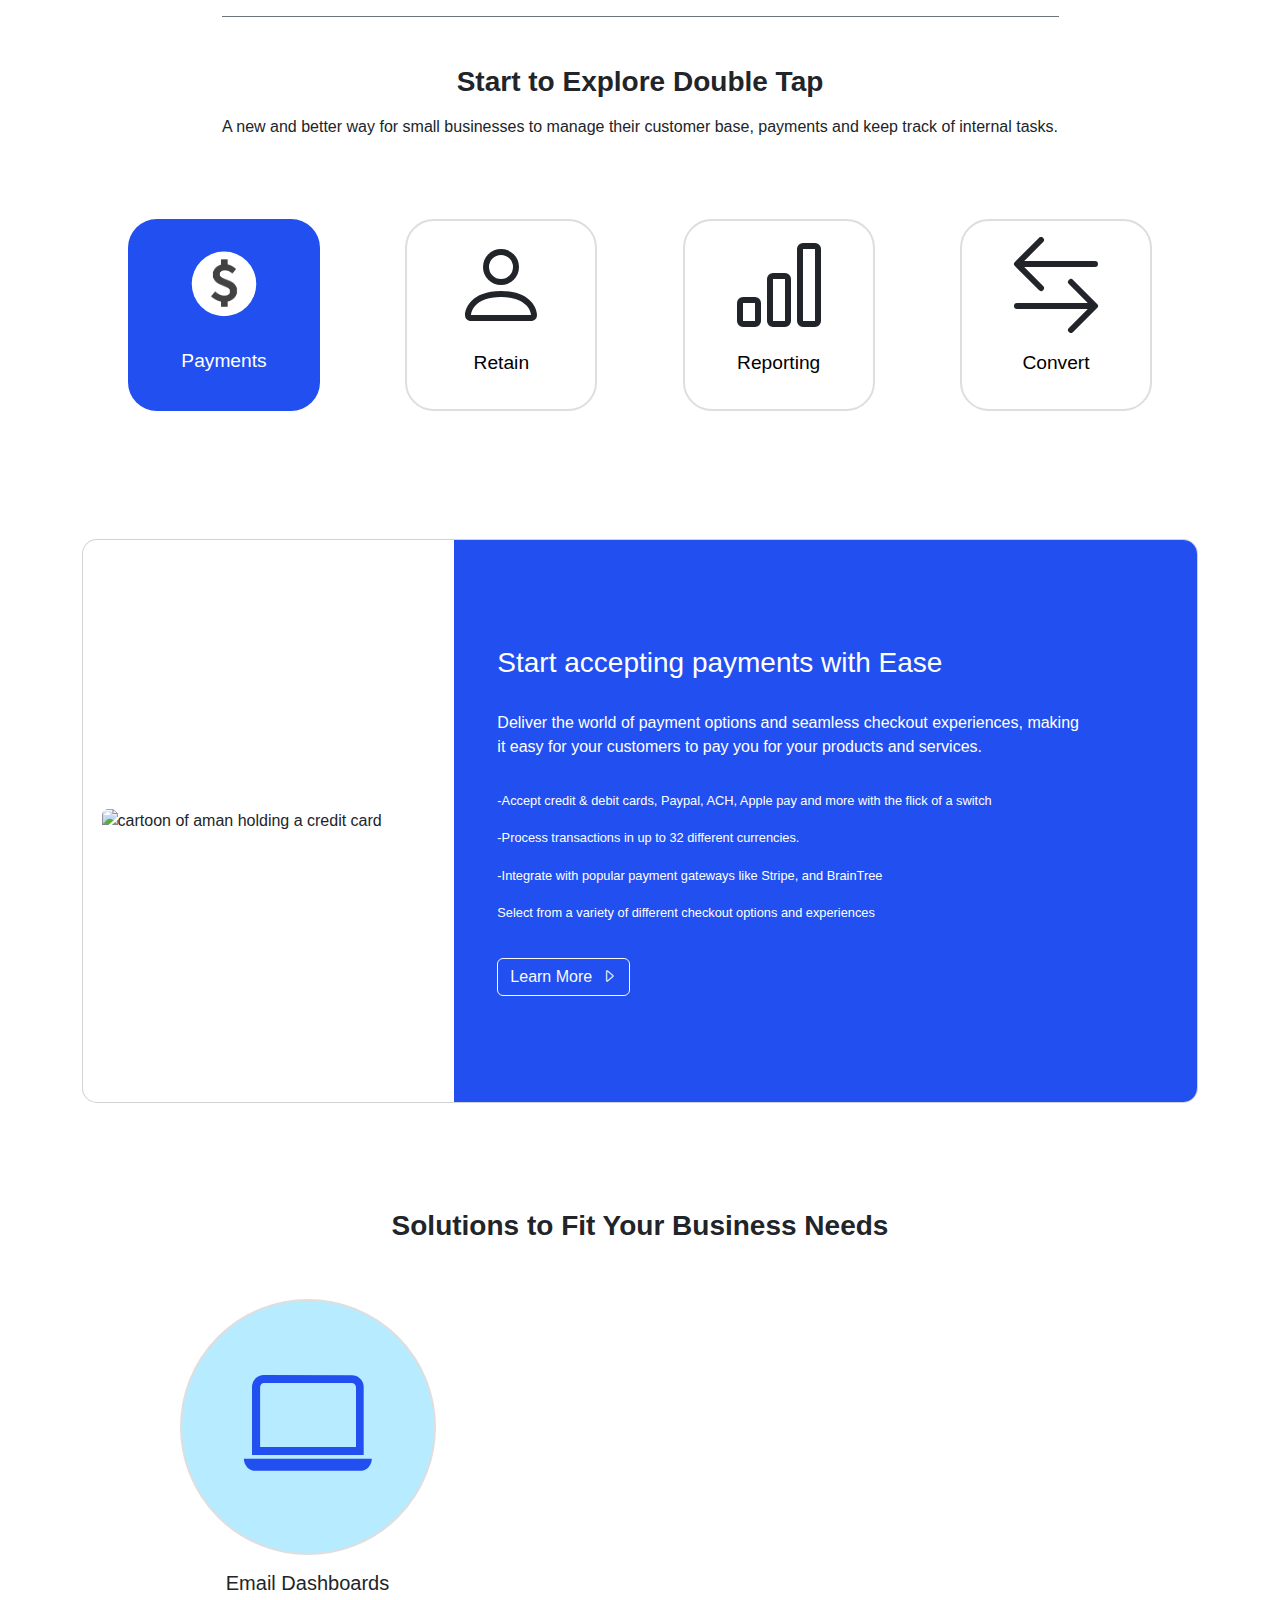
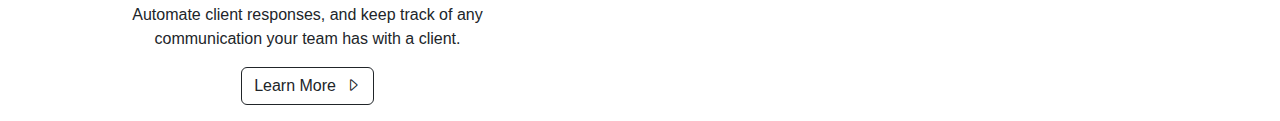
==== index.html @ 77c1ccae "Add changes to first card f solutions section" ====
<!DOCTYPE html>
<html lang="en">
    <head>
        <meta charset="UTF-8">
        <meta name="viewport" content="width=device-width, initial-scale=1.0">
        <title>Home Page</title>
        
        <link href="https://cdn.jsdelivr.net/npm/bootstrap@5.3.3/dist/css/bootstrap.min.css" rel="stylesheet" integrity="sha384-QWTKZyjpPEjISv5WaRU9OFeRpok6YctnYmDr5pNlyT2bRjXh0JMhjY6hW+ALEwIH" crossorigin="anonymous">
        <link rel="stylesheet" href="style.css">
        <link rel="stylesheet" href="https://cdn.jsdelivr.net/npm/bootstrap-icons@1.11.3/font/bootstrap-icons.min.css">
    </head>
    <body>

        <div class="container">
            <div class="row">
                <div class="col-12 mt-3 mb-5 d-flex justify-content-center">
                    <div class="w-75 h-1 border-top border-secondary"></div>
                </div>
                <div class="col-12 mb-2">
                    <h3 class="text-center fw-bold">Start to Explore Double Tap</h3>
                </div>
                <div class="col-12 d-flex justify-content-center">
                    <div class="w-75"><p class="text-center"> A new and better way for small businesses to manage their customer base, payments and keep track of internal tasks.</p></div>
                </div>
            </div>
        </div>

        <div class="card_section">
            <div class="rect_cont1">
                <div class="img_cont_dollar">
                    <img src="/img/dollar_sign.webp">
                </div>
                <div class="dollar_label">Payments</div>
            </div>
            <div class="rect_cont2">
                <svg xmlns="http://www.w3.org/2000/svg" width="16" height="16" fill="currentColor" class="bi bi-person" viewBox="0 0 16 16">
                    <path d="M8 8a3 3 0 1 0 0-6 3 3 0 0 0 0 6m2-3a2 2 0 1 1-4 0 2 2 0 0 1 4 0m4 8c0 1-1 1-1 1H3s-1 0-1-1 1-4 6-4 6 3 6 4m-1-.004c-.001-.246-.154-.986-.832-1.664C11.516 10.68 10.289 10 8 10s-3.516.68-4.168 1.332c-.678.678-.83 1.418-.832 1.664z"/>
                </svg>
                <div class="retain_label">Retain</div>
            </div>
            <div class="rect_cont3">
                <svg xmlns="http://www.w3.org/2000/svg" width="16" height="16" fill="currentColor" class="bi bi-bar-chart" viewBox="0 0 16 16">
                    <path d="M4 11H2v3h2zm5-4H7v7h2zm5-5v12h-2V2zm-2-1a1 1 0 0 0-1 1v12a1 1 0 0 0 1 1h2a1 1 0 0 0 1-1V2a1 1 0 0 0-1-1zM6 7a1 1 0 0 1 1-1h2a1 1 0 0 1 1 1v7a1 1 0 0 1-1 1H7a1 1 0 0 1-1-1zm-5 4a1 1 0 0 1 1-1h2a1 1 0 0 1 1 1v3a1 1 0 0 1-1 1H2a1 1 0 0 1-1-1z"/>
                </svg>
                <div class="reporting_label">Reporting</div>
            </div>
            <div class="rect_cont4">
                <svg xmlns="http://www.w3.org/2000/svg" width="16" height="16" fill="currentColor" class="bi bi-arrow-left-right" viewBox="0 0 16 16">
                    <path fill-rule="evenodd" d="M1 11.5a.5.5 0 0 0 .5.5h11.793l-3.147 3.146a.5.5 0 0 0 .708.708l4-4a.5.5 0 0 0 0-.708l-4-4a.5.5 0 0 0-.708.708L13.293 11H1.5a.5.5 0 0 0-.5.5m14-7a.5.5 0 0 1-.5.5H2.707l3.147 3.146a.5.5 0 1 1-.708.708l-4-4a.5.5 0 0 1 0-.708l4-4a.5.5 0 1 1 .708.708L2.707 4H14.5a.5.5 0 0 1 .5.5"/>
                  </svg>
                <div class="convert_label">Convert</div>
            </div>    
        </div>
        <div class="container">
            <div class="row">
                <div class="col-12">
                    <div class="card mb-3 " id="credit_cont">
                        <div class="row g-0">
                          <div class="col-md-4 credit_card_right d-flex align-items-center justify-content-center">
                            <div class="credit_img_cont"><img src="/img/credit-card-picture.png" class="img-fluid rounded-start" alt="cartoon of  aman holding a credit card"></div>
                          </div>
                          <div class="col-md-8" id="credit_card_right">
                            <div class="card-body">
                              <h5 class="card-title fs-3 top_right_cr pb-4">Start accepting payments with Ease</h5>
                              <p class="card-text fs-6 pb-3 middle_right_cr">Deliver the world of payment options and seamless checkout experiences, making it easy for your customers to pay you for your products and services.</p>
                              <ul class="card-text credit_list bottom_right_cr">
                                <li>-Accept credit & debit cards, Paypal, ACH, Apple pay and more with the flick of a switch</li>
                                <li>-Process transactions in up to 32 different currencies.</li>
                                <li>-Integrate with popular payment gateways like Stripe, and BrainTree</li>
                                <li>Select from a variety of different checkout options and experiences</li>
                              </ul>
                              <button type="button" class="btn btn-outline-light">Learn More&nbsp;&nbsp;<i class="bi bi-caret-right"></i></button>
                            </div>
                          </div>
                        </div>
                      </div>
                </div>
            </div>
            <div class="row">
                <div class="col-12">
                    <h3 class="text-center fw-bold pb-5 heading_solutions">Solutions to Fit Your Business Needs</h3>
                </div>
            </div>
            <div class="row">
                <div class="col-5">
                    <div class="card border-0 d-flex flex-column align-items-center">
                        <div class="comp_bg_1">
                            <i class="bi bi-laptop"></i>
                        </div>
                        <div class="card-body d-flex flex-column align-items-center">
                            <h5 class="card-title">Email Dashboards</h5>
                            <p class="card-text text-center">Automate client responses, and keep track of any communication your team has with a client.</p>
                            <button type="button" class="btn btn-outline-dark">Learn More&nbsp;&nbsp;<i class="bi bi-caret-right"></i></button>
                        </div>
                      </div>
                </div>
            </div>
        </div>
        

            
       

        <script src="https://cdn.jsdelivr.net/npm/bootstrap@5.3.3/dist/js/bootstrap.bundle.min.js" integrity="sha384-YvpcrYf0tY3lHB60NNkmXc5s9fDVZLESaAA55NDzOxhy9GkcIdslK1eN7N6jIeHz" crossorigin="anonymous"></script>   
    </body>
</html>

<!--Blue Colors for the landing page:
    Hex: 224FEF
    Rgb (34, 79, 239) -->
---- style.css ----
body {
    font-family: Helvetica, sans-serif
}

.card_section { 
    display:flex;
    justify-content: space-around;
    margin: 5vw 10vw 10vw;
    flex-wrap: wrap;
    row-gap: 4vh
}


.rect_cont1 {
    background-color: rgb(34, 79, 239);
    width: 30vw;
    height:30vw;
    border-radius: 15%;
}

.img_cont_dollar{
    width:20vw;
    height: 20vw;
    display:flex;
    justify-content:center;
    margin-left:5vw;
}

.img_cont_dollar >img {
    width:100%;
    height:100%;
    clip-path: circle(25.2% at 50% 51%)
}

.dollar_label {
    color:white;
    font-size: 3vw;
    text-align: center;
}

.rect_cont2 {
    width: 30vw;
    height:30vw;
    border-radius: 15%;
    display:flex;
    flex-direction: column;
    align-items:center;
    border: 2px solid rgb(223, 221, 221);
}

.bi.bi-person {
    margin-top: 2.5vw;
    margin-bottom: 2.5vw;
    width:15vw;
    height: 15vw;
}

.retain_label {
    color:black;
    font-size:3vw;
    text-align: center;
}

.rect_cont3 {
    width: 30vw;
    height:30vw;
    border-radius: 15%;
    display:flex;
    flex-direction: column;
    align-items:center;
    border: 2px solid rgb(223, 221, 221);
}

.bi.bi-bar-chart {
    margin-top: 2.5vw;
    margin-bottom: 2.5vw;
    width:15vw;
    height: 15vw;
}

.reporting_label {
    color:black;
    font-size:3vw;
    text-align: center;
}

.rect_cont4 {
    width: 30vw;
    height:30vw;
    border-radius: 15%;
    display:flex;
    flex-direction: column;
    align-items:center;
    border: 2px solid rgb(223, 221, 221);
}

.bi.bi-arrow-left-right {
    margin-top: 2.5vw;
    margin-bottom: 2.5vw;
    width:15vw;
    height: 15vw;
}

.convert_label {
    color:black;
    font-size:3vw;
    text-align: center;
}

@media (min-width:768px) {
    .card_section { 
        display:flex;
        justify-content: space-between;
        margin: 5vw 10vw 10vw
    }
    
    
    .rect_cont1 {
        background-color: rgb(34, 79, 239);
        width: 15vw;
        height:15vw;
        border-radius: 15%;
    }
    
    .img_cont_dollar{
        width:10vw;
        height: 10vw;
        display:flex;
        justify-content:center;
        margin-left:2.5vw;
    }
    
    .img_cont_dollar >img {
        width:100%;
        height:100%;
        clip-path: circle(25.2% at 50% 51%)
    }
    
    .dollar_label {
        color:white;
        font-size: 1.5vw;
        text-align: center;
    }
    
    .rect_cont2 {
        width: 15vw;
        height:15vw;
        border-radius: 15%;
        display:flex;
        flex-direction: column;
        align-items:center;
        border: 2px solid rgb(223, 221, 221);
    }
    
    .bi.bi-person {
        margin-top: 1.25vw;
        margin-bottom: 1.25vw;
        width:7.5vw;
        height: 7.5vw;
    }
    
    .retain_label {
        color:black;
        font-size:1.5vw;
        text-align: center;
    }
    
    .rect_cont3 {
        width: 15vw;
        height:15vw;
        border-radius: 15%;
        display:flex;
        flex-direction: column;
        align-items:center;
        border: 2px solid rgb(223, 221, 221);
    }
    
    .bi.bi-bar-chart {
        margin-top: 1.25vw;
        margin-bottom: 1.25vw;
        width:7.5vw;
        height: 7.5vw;
    }
    
    .reporting_label {
        color:black;
        font-size:1.5vw;
        text-align: center;
    }
    
    .rect_cont4 {
        width: 15vw;
        height:15vw;
        border-radius: 15%;
        display:flex;
        flex-direction: column;
        align-items:center;
        border: 2px solid rgb(223, 221, 221);
    }
    
    .bi.bi-arrow-left-right {
        margin-top: 1.25vw;
        margin-bottom: 1.25vw;
        width:7.5vw;
        height: 7.5vw;
    }
    
    .convert_label {
        color:black;
        font-size:1.5vw;
        text-align: center;
    }
}

#credit_cont {
    border-radius: 15px;
    overflow: hidden;
    display:flex;
    align-items: center;
}


.credit_img_cont {
    width:90%;
    margin: 5vh 0px;
    display:flex;
    align-items: center;
}

@media (min-width:768){
    .credit_img_cont {
        width:90%;
        height:40%;
        display:flex;
    }
}


#credit_card_right {
    color:white;
    background-color: rgb(34, 79, 239);
    padding-top:10vh;
    padding-bottom:10vh;
    padding-right: 10vh;
    padding-left:3vh;
}

.bottom_right_cr {
    list-style: none;
    font-size: 0.8em;
    padding:0px;
    margin-bottom: 4vh;
}

.bottom_right_cr > li{
    margin-bottom:2vh
}

.heading_solutions {
    margin-top: 10vh;
}

.comp_bg_1 {
    background-color: rgb(183, 235, 255);
    width:20vw;
    height:20vw;
    border-radius: 50%;
    display:flex;
    justify-content: center;
    align-items: center;
    border:2px solid rgb(223, 221, 221)
}

.comp_bg_1 > i {
    font-size: 10vw;
    color: rgb(34, 79, 239);
    
}
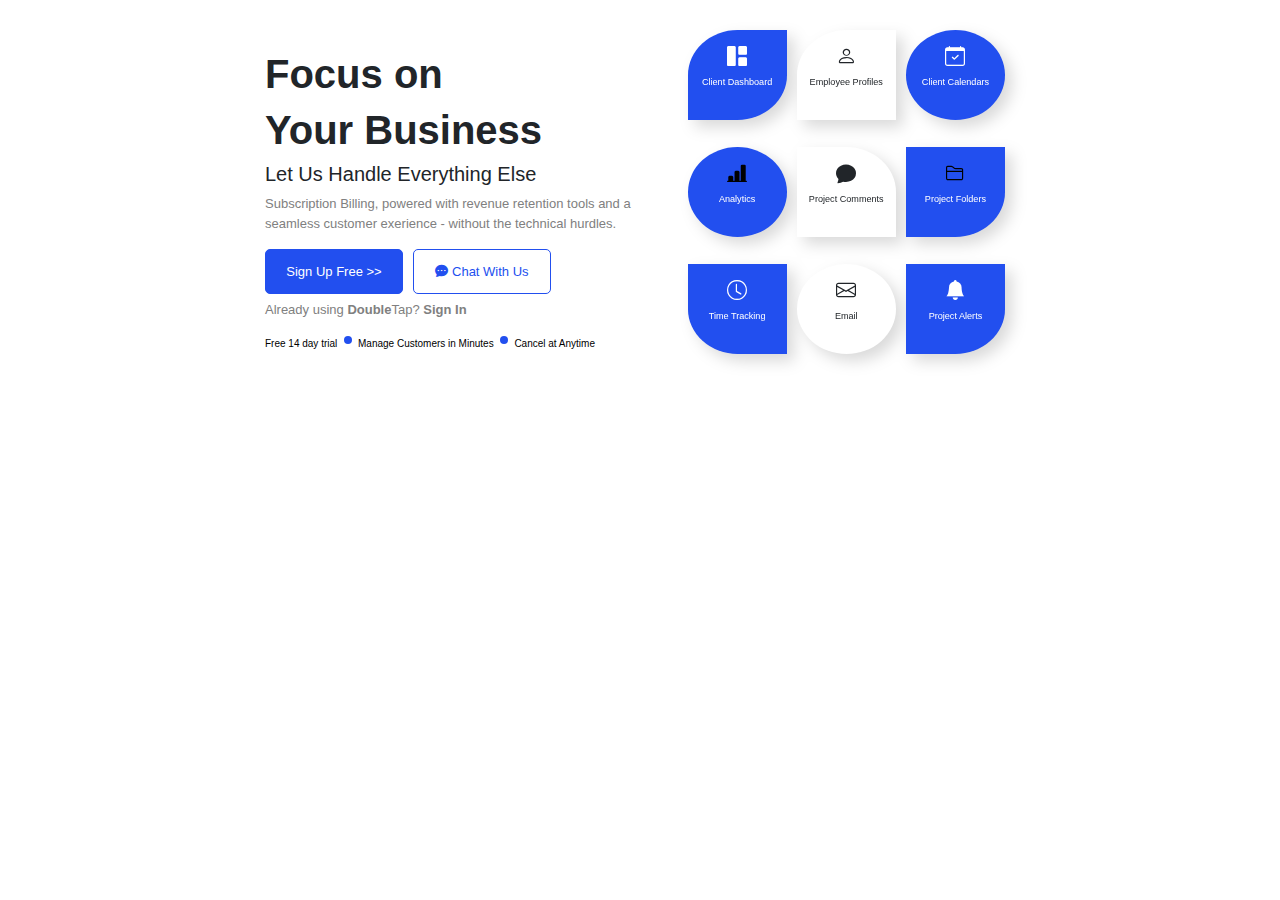
==== commit 166f78a7: "finalized grid" ====
--- a/index.html
+++ b/index.html
@@ -6,100 +6,60 @@
         <title>Home Page</title>
         
         <link href="https://cdn.jsdelivr.net/npm/bootstrap@5.3.3/dist/css/bootstrap.min.css" rel="stylesheet" integrity="sha384-QWTKZyjpPEjISv5WaRU9OFeRpok6YctnYmDr5pNlyT2bRjXh0JMhjY6hW+ALEwIH" crossorigin="anonymous">
+        <link rel="stylesheet" href="https://cdn.jsdelivr.net/npm/bootstrap-icons@1.11.3/font/bootstrap-icons.min.css">
         <link rel="stylesheet" href="style.css">
-        <link rel="stylesheet" href="https://cdn.jsdelivr.net/npm/bootstrap-icons@1.11.3/font/bootstrap-icons.min.css">
     </head>
     <body>
 
-        <div class="container">
-            <div class="row">
-                <div class="col-12 mt-3 mb-5 d-flex justify-content-center">
-                    <div class="w-75 h-1 border-top border-secondary"></div>
-                </div>
-                <div class="col-12 mb-2">
-                    <h3 class="text-center fw-bold">Start to Explore Double Tap</h3>
-                </div>
-                <div class="col-12 d-flex justify-content-center">
-                    <div class="w-75"><p class="text-center"> A new and better way for small businesses to manage their customer base, payments and keep track of internal tasks.</p></div>
-                </div>
-            </div>
+<!-- Focus on your business section -->
+
+<div class="focus-container">
+    <div class="focuscard">
+    <div class="focustext">
+        <h1>Focus on</h1>
+        <h1>Your Business</h1>
+        <h5>Let Us Handle Everything Else</h5>
+        <p>Subscription Billing, powered with revenue retention tools and a
+            seamless customer exerience - without the technical hurdles.</p>
+        <div class="focustextbuttons">
+            <button id="focussignup">Sign Up Free  >></button>
+            <button id="focuschat"><i class="bi bi-chat-dots-fill"></i> Chat With Us</button>
         </div>
-
-        <div class="card_section">
-            <div class="rect_cont1">
-                <div class="img_cont_dollar">
-                    <img src="/img/dollar_sign.webp">
-                </div>
-                <div class="dollar_label">Payments</div>
-            </div>
-            <div class="rect_cont2">
-                <svg xmlns="http://www.w3.org/2000/svg" width="16" height="16" fill="currentColor" class="bi bi-person" viewBox="0 0 16 16">
-                    <path d="M8 8a3 3 0 1 0 0-6 3 3 0 0 0 0 6m2-3a2 2 0 1 1-4 0 2 2 0 0 1 4 0m4 8c0 1-1 1-1 1H3s-1 0-1-1 1-4 6-4 6 3 6 4m-1-.004c-.001-.246-.154-.986-.832-1.664C11.516 10.68 10.289 10 8 10s-3.516.68-4.168 1.332c-.678.678-.83 1.418-.832 1.664z"/>
-                </svg>
-                <div class="retain_label">Retain</div>
-            </div>
-            <div class="rect_cont3">
-                <svg xmlns="http://www.w3.org/2000/svg" width="16" height="16" fill="currentColor" class="bi bi-bar-chart" viewBox="0 0 16 16">
-                    <path d="M4 11H2v3h2zm5-4H7v7h2zm5-5v12h-2V2zm-2-1a1 1 0 0 0-1 1v12a1 1 0 0 0 1 1h2a1 1 0 0 0 1-1V2a1 1 0 0 0-1-1zM6 7a1 1 0 0 1 1-1h2a1 1 0 0 1 1 1v7a1 1 0 0 1-1 1H7a1 1 0 0 1-1-1zm-5 4a1 1 0 0 1 1-1h2a1 1 0 0 1 1 1v3a1 1 0 0 1-1 1H2a1 1 0 0 1-1-1z"/>
-                </svg>
-                <div class="reporting_label">Reporting</div>
-            </div>
-            <div class="rect_cont4">
-                <svg xmlns="http://www.w3.org/2000/svg" width="16" height="16" fill="currentColor" class="bi bi-arrow-left-right" viewBox="0 0 16 16">
-                    <path fill-rule="evenodd" d="M1 11.5a.5.5 0 0 0 .5.5h11.793l-3.147 3.146a.5.5 0 0 0 .708.708l4-4a.5.5 0 0 0 0-.708l-4-4a.5.5 0 0 0-.708.708L13.293 11H1.5a.5.5 0 0 0-.5.5m14-7a.5.5 0 0 1-.5.5H2.707l3.147 3.146a.5.5 0 1 1-.708.708l-4-4a.5.5 0 0 1 0-.708l4-4a.5.5 0 1 1 .708.708L2.707 4H14.5a.5.5 0 0 1 .5.5"/>
-                  </svg>
-                <div class="convert_label">Convert</div>
-            </div>    
-        </div>
-        <div class="container">
-            <div class="row">
-                <div class="col-12">
-                    <div class="card mb-3 " id="credit_cont">
-                        <div class="row g-0">
-                          <div class="col-md-4 credit_card_right d-flex align-items-center justify-content-center">
-                            <div class="credit_img_cont"><img src="/img/credit-card-picture.png" class="img-fluid rounded-start" alt="cartoon of  aman holding a credit card"></div>
-                          </div>
-                          <div class="col-md-8" id="credit_card_right">
-                            <div class="card-body">
-                              <h5 class="card-title fs-3 top_right_cr pb-4">Start accepting payments with Ease</h5>
-                              <p class="card-text fs-6 pb-3 middle_right_cr">Deliver the world of payment options and seamless checkout experiences, making it easy for your customers to pay you for your products and services.</p>
-                              <ul class="card-text credit_list bottom_right_cr">
-                                <li>-Accept credit & debit cards, Paypal, ACH, Apple pay and more with the flick of a switch</li>
-                                <li>-Process transactions in up to 32 different currencies.</li>
-                                <li>-Integrate with popular payment gateways like Stripe, and BrainTree</li>
-                                <li>Select from a variety of different checkout options and experiences</li>
-                              </ul>
-                              <button type="button" class="btn btn-outline-light">Learn More&nbsp;&nbsp;<i class="bi bi-caret-right"></i></button>
-                            </div>
-                          </div>
-                        </div>
-                      </div>
-                </div>
-            </div>
-            <div class="row">
-                <div class="col-12">
-                    <h3 class="text-center fw-bold pb-5 heading_solutions">Solutions to Fit Your Business Needs</h3>
-                </div>
-            </div>
-            <div class="row">
-                <div class="col-5">
-                    <div class="card border-0 d-flex flex-column align-items-center">
-                        <div class="comp_bg_1">
-                            <i class="bi bi-laptop"></i>
-                        </div>
-                        <div class="card-body d-flex flex-column align-items-center">
-                            <h5 class="card-title">Email Dashboards</h5>
-                            <p class="card-text text-center">Automate client responses, and keep track of any communication your team has with a client.</p>
-                            <button type="button" class="btn btn-outline-dark">Learn More&nbsp;&nbsp;<i class="bi bi-caret-right"></i></button>
-                        </div>
-                      </div>
-                </div>
-            </div>
+        <p>Already using <b>Double</b>Tap? <b>Sign In</b></p>
+        <div class="focusdetails">
+            <p>Free 14 day trial</p>
+            <div class="circle"></div>
+            <p>Manage Customers in Minutes</p>
+            <div class="circle"></div>
+            <p>Cancel at Anytime</p>
         </div>
         
+    </div>
+    <div class="container focusgrid">
+        <div class="row ">
+            <div class="col grid-a"><h5><i class="bi bi-grid-1x2-fill"></i></h5><p>Client Dashboard</p></div>
+            <div class="col grid-b"><h5><i class="bi bi-person"></h5></i><p>Employee Profiles</p></div>
+            <div class="col grid-c"><h5><i class="bi bi-calendar-check"></i></h5><p>Client Calendars</p></div>
+        </div>
+        <div class="row">
+            <div class="col grid-d"><h5><i class="bi bi-bar-chart-line-fill dark-fill"></i></h5><p>Analytics</p></div>
+            <div class="col grid-e"><h5><i class="bi bi-chat-fill"></i></h5><p>Project Comments</p></div>
+            <div class="col grid-f"><h5><i class="bi bi-folder2 dark-fill"></i></h5><p>Project Folders</p></div>
+        </div>
+        <div class="row">
+            <div class="col grid-g"><h5><i class="bi bi-clock"></i></h5><p>Time Tracking</p></div>
+            <div class="col grid-h"><h5><i class="bi bi-envelope"></i></h5><p>Email</p></div>
+            <div class="col grid-i"><h5><i class="bi bi-bell-fill"></i></h5><p>Project Alerts</p></div>
+        </div>
+        <!-- using placheholder for now. plan to flush out later -->
+        <!-- <img src="./images/Header-Side.png" alt="" id="focusgridimg"> -->
+    </div>
 
-            
-       
+</div>
+</div>
+
+
+
 
         <script src="https://cdn.jsdelivr.net/npm/bootstrap@5.3.3/dist/js/bootstrap.bundle.min.js" integrity="sha384-YvpcrYf0tY3lHB60NNkmXc5s9fDVZLESaAA55NDzOxhy9GkcIdslK1eN7N6jIeHz" crossorigin="anonymous"></script>   
     </body>
--- a/style.css
+++ b/style.css
@@ -1,278 +1,174 @@
 body {
     font-family: Helvetica, sans-serif
 }
-
-.card_section { 
-    display:flex;
-    justify-content: space-around;
-    margin: 5vw 10vw 10vw;
-    flex-wrap: wrap;
-    row-gap: 4vh
+.focus-container {
+    width: 100w;
+    display: flex;
+    justify-content: center;
+    margin: 20px;
 }
 
-
-.rect_cont1 {
-    background-color: rgb(34, 79, 239);
-    width: 30vw;
-    height:30vw;
-    border-radius: 15%;
+.focuscard {
+    display: flex;
+    width: 750px;
+    height: 340px;
 }
 
-.img_cont_dollar{
-    width:20vw;
-    height: 20vw;
-    display:flex;
-    justify-content:center;
-    margin-left:5vw;
+.focustext {
+    display: flex;
+    flex-direction: column;
+    width: 55%;
+    height: 100%;
+    padding-top: 4%;
+    justify-content: space-between;
 }
 
-.img_cont_dollar >img {
-    width:100%;
-    height:100%;
-    clip-path: circle(25.2% at 50% 51%)
+.focustext > h1 {
+    font-weight: bold;
 }
 
-.dollar_label {
-    color:white;
-    font-size: 3vw;
-    text-align: center;
+.focustext p {
+    color: gray;
+    font-size: small;
 }
 
-.rect_cont2 {
-    width: 30vw;
-    height:30vw;
-    border-radius: 15%;
-    display:flex;
-    flex-direction: column;
-    align-items:center;
-    border: 2px solid rgb(223, 221, 221);
+.focustextbuttons {
+    display: flex;
+    margin-bottom: 6px;
 }
 
-.bi.bi-person {
-    margin-top: 2.5vw;
-    margin-bottom: 2.5vw;
-    width:15vw;
-    height: 15vw;
+#focussignup {
+    color: white;
+    border: 1px solid rgb(34, 79, 239);
+    background-color: rgb(34, 79, 239);
+    border-radius: 5px;
+    font-size: small;
+    width: 138px;
+    height: 45px;
+    margin-right: 10px;
 }
 
-.retain_label {
-    color:black;
-    font-size:3vw;
-    text-align: center;
+#focussignup:hover {
+    color: rgb(34, 79, 239);
+    background-color: white;
 }
 
-.rect_cont3 {
-    width: 30vw;
-    height:30vw;
-    border-radius: 15%;
-    display:flex;
-    flex-direction: column;
-    align-items:center;
-    border: 2px solid rgb(223, 221, 221);
+#focuschat {
+    color: rgb(34, 79, 239);
+    background-color: white;
+    border: 1px solid rgb(34, 79, 239);
+    border-radius: 5px;
+    font-size: small;
+    width: 138px;
+    height: 45px;
+    margin-right: 10px;
 }
 
-.bi.bi-bar-chart {
-    margin-top: 2.5vw;
-    margin-bottom: 2.5vw;
-    width:15vw;
-    height: 15vw;
+#focuschat:hover {
+    color: white;
+    background-color: rgb(34, 79, 239);
 }
 
-.reporting_label {
-    color:black;
-    font-size:3vw;
-    text-align: center;
+.focusdetails {
+    display: flex;
+    flex-direction: row;
+    justify-content: space-between;
+    
+    width: 80%;
 }
 
-.rect_cont4 {
-    width: 30vw;
-    height:30vw;
-    border-radius: 15%;
-    display:flex;
-    flex-direction: column;
-    align-items:center;
-    border: 2px solid rgb(223, 221, 221);
+.focusdetails p {
+    color: black;
+    font-size: x-small;
+
 }
 
-.bi.bi-arrow-left-right {
-    margin-top: 2.5vw;
-    margin-bottom: 2.5vw;
-    width:15vw;
-    height: 15vw;
+.circle {
+    background-color: rgb(34, 79, 239);
+    height: 8px;
+    width: 8px;
+    border-radius: 50%;
 }
 
-.convert_label {
-    color:black;
-    font-size:3vw;
+.focusgrid {
+    width: 45%;
+    height: 100%;
+    /* display: flex;
+    flex-wrap: wrap; */
+    filter: drop-shadow(2mm 2mm 2mm rgb(217, 217, 217));
+    font-size: 9.1px;
     text-align: center;
+    padding: 0;
 }
 
-@media (min-width:768px) {
-    .card_section { 
-        display:flex;
-        justify-content: space-between;
-        margin: 5vw 10vw 10vw
-    }
+.focusgrid div {
+    margin: 5px;
+    height: 33%;
     
-    
-    .rect_cont1 {
-        background-color: rgb(34, 79, 239);
-        width: 15vw;
-        height:15vw;
-        border-radius: 15%;
-    }
-    
-    .img_cont_dollar{
-        width:10vw;
-        height: 10vw;
-        display:flex;
-        justify-content:center;
-        margin-left:2.5vw;
-    }
-    
-    .img_cont_dollar >img {
-        width:100%;
-        height:100%;
-        clip-path: circle(25.2% at 50% 51%)
-    }
-    
-    .dollar_label {
-        color:white;
-        font-size: 1.5vw;
-        text-align: center;
-    }
-    
-    .rect_cont2 {
-        width: 15vw;
-        height:15vw;
-        border-radius: 15%;
-        display:flex;
-        flex-direction: column;
-        align-items:center;
-        border: 2px solid rgb(223, 221, 221);
-    }
-    
-    .bi.bi-person {
-        margin-top: 1.25vw;
-        margin-bottom: 1.25vw;
-        width:7.5vw;
-        height: 7.5vw;
-    }
-    
-    .retain_label {
-        color:black;
-        font-size:1.5vw;
-        text-align: center;
-    }
-    
-    .rect_cont3 {
-        width: 15vw;
-        height:15vw;
-        border-radius: 15%;
-        display:flex;
-        flex-direction: column;
-        align-items:center;
-        border: 2px solid rgb(223, 221, 221);
-    }
-    
-    .bi.bi-bar-chart {
-        margin-top: 1.25vw;
-        margin-bottom: 1.25vw;
-        width:7.5vw;
-        height: 7.5vw;
-    }
-    
-    .reporting_label {
-        color:black;
-        font-size:1.5vw;
-        text-align: center;
-    }
-    
-    .rect_cont4 {
-        width: 15vw;
-        height:15vw;
-        border-radius: 15%;
-        display:flex;
-        flex-direction: column;
-        align-items:center;
-        border: 2px solid rgb(223, 221, 221);
-    }
-    
-    .bi.bi-arrow-left-right {
-        margin-top: 1.25vw;
-        margin-bottom: 1.25vw;
-        width:7.5vw;
-        height: 7.5vw;
-    }
-    
-    .convert_label {
-        color:black;
-        font-size:1.5vw;
-        text-align: center;
-    }
 }
 
-#credit_cont {
-    border-radius: 15px;
-    overflow: hidden;
-    display:flex;
-    align-items: center;
+.focusgrid .col {
+    height: 80%;
+    justify-content: center;
 }
 
-
-.credit_img_cont {
-    width:90%;
-    margin: 5vh 0px;
-    display:flex;
-    align-items: center;
+.grid-a, .grid-b, .grid-c, .grid-d, .grid-e, .grid-f, .grid-g, .grid-h, .grid-i {
+    display: flex;
+    flex-direction: column;
+    align-content: center;
 }
 
-@media (min-width:768){
-    .credit_img_cont {
-        width:90%;
-        height:40%;
-        display:flex;
-    }
+.grid-a {
+    color: white;
+    background-color: rgb(34, 79, 239);
+    border-radius: 50% 0;
 }
 
-
-#credit_card_right {
-    color:white;
-    background-color: rgb(34, 79, 239);
-    padding-top:10vh;
-    padding-bottom:10vh;
-    padding-right: 10vh;
-    padding-left:3vh;
+.grid-b {
+    background-color: white;
+    border-radius: 50% 0 0 0;
 }
 
-.bottom_right_cr {
-    list-style: none;
-    font-size: 0.8em;
-    padding:0px;
-    margin-bottom: 4vh;
+.grid-c {
+    color: white;
+    background-color: rgb(34, 79, 239);
+    border-radius: 50%; 
 }
 
-.bottom_right_cr > li{
-    margin-bottom:2vh
+.grid-d {
+    color: white;
+    background-color: rgb(34, 79, 239);
+    border-radius: 50%; 
 }
 
-.heading_solutions {
-    margin-top: 10vh;
+.grid-e {
+    border-radius: 0 50% 0 0;
+    background-color: white;
 }
 
-.comp_bg_1 {
-    background-color: rgb(183, 235, 255);
-    width:20vw;
-    height:20vw;
-    border-radius: 50%;
-    display:flex;
-    justify-content: center;
-    align-items: center;
-    border:2px solid rgb(223, 221, 221)
+.grid-f {
+    color: white;
+    background-color: rgb(34, 79, 239);
+    border-radius:0 0 50% 0; 
 }
 
-.comp_bg_1 > i {
-    font-size: 10vw;
-    color: rgb(34, 79, 239);
-    
+.grid-g {
+    color: white;
+    background-color: rgb(34, 79, 239);
+    border-radius:0 0 0 50%; 
+}
+
+.grid-h {
+    background-color: white;
+    border-radius: 50%;
+}
+
+.grid-i {
+    color: white;
+    background-color: rgb(34, 79, 239);
+    border-radius:0 0 50% 0; 
+}
+
+.dark-fill {
+    color: black;
 }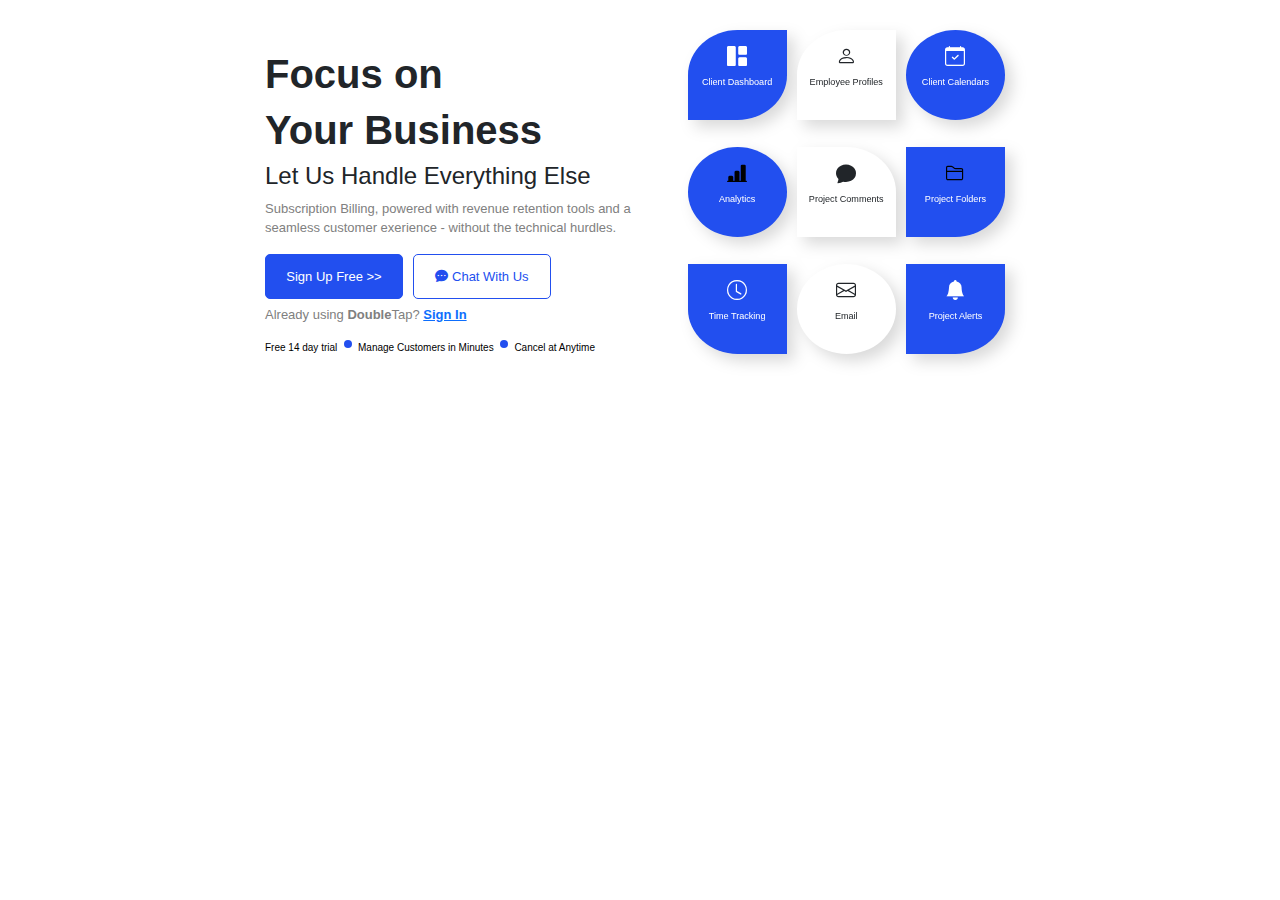
==== commit 8c77ff8b: "finalized - added to 'How It Works' page" ====
--- a/index.html
+++ b/index.html
@@ -11,21 +11,21 @@
     </head>
     <body>
 
-<!-- Focus on your business section -->
+<!-- Start: Focus on your business section -->
 
 <div class="focus-container">
     <div class="focuscard">
     <div class="focustext">
         <h1>Focus on</h1>
         <h1>Your Business</h1>
-        <h5>Let Us Handle Everything Else</h5>
+        <h4>Let Us Handle Everything Else</h4>
         <p>Subscription Billing, powered with revenue retention tools and a
             seamless customer exerience - without the technical hurdles.</p>
         <div class="focustextbuttons">
-            <button id="focussignup">Sign Up Free  >></button>
-            <button id="focuschat"><i class="bi bi-chat-dots-fill"></i> Chat With Us</button>
+            <a href="./extra_pages/sign_up.html" target="_blank"><button id="focussignup">Sign Up Free  >></button></a>
+            <a href="#" target="_blank"><button id="focuschat"><i class="bi bi-chat-dots-fill"></i> Chat With Us</button></a>
         </div>
-        <p>Already using <b>Double</b>Tap? <b>Sign In</b></p>
+        <p>Already using <b>Double</b>Tap? <a href="./extra_pages/sign_in.html" target="_blank"><b>Sign In</b></a></p>
         <div class="focusdetails">
             <p>Free 14 day trial</p>
             <div class="circle"></div>
@@ -35,6 +35,8 @@
         </div>
         
     </div>
+<!-- Right sider graphics -->
+
     <div class="container focusgrid">
         <div class="row ">
             <div class="col grid-a"><h5><i class="bi bi-grid-1x2-fill"></i></h5><p>Client Dashboard</p></div>
@@ -58,7 +60,7 @@
 </div>
 </div>
 
-
+<!-- End: Focus on your business section -->
 
 
         <script src="https://cdn.jsdelivr.net/npm/bootstrap@5.3.3/dist/js/bootstrap.bundle.min.js" integrity="sha384-YvpcrYf0tY3lHB60NNkmXc5s9fDVZLESaAA55NDzOxhy9GkcIdslK1eN7N6jIeHz" crossorigin="anonymous"></script>   
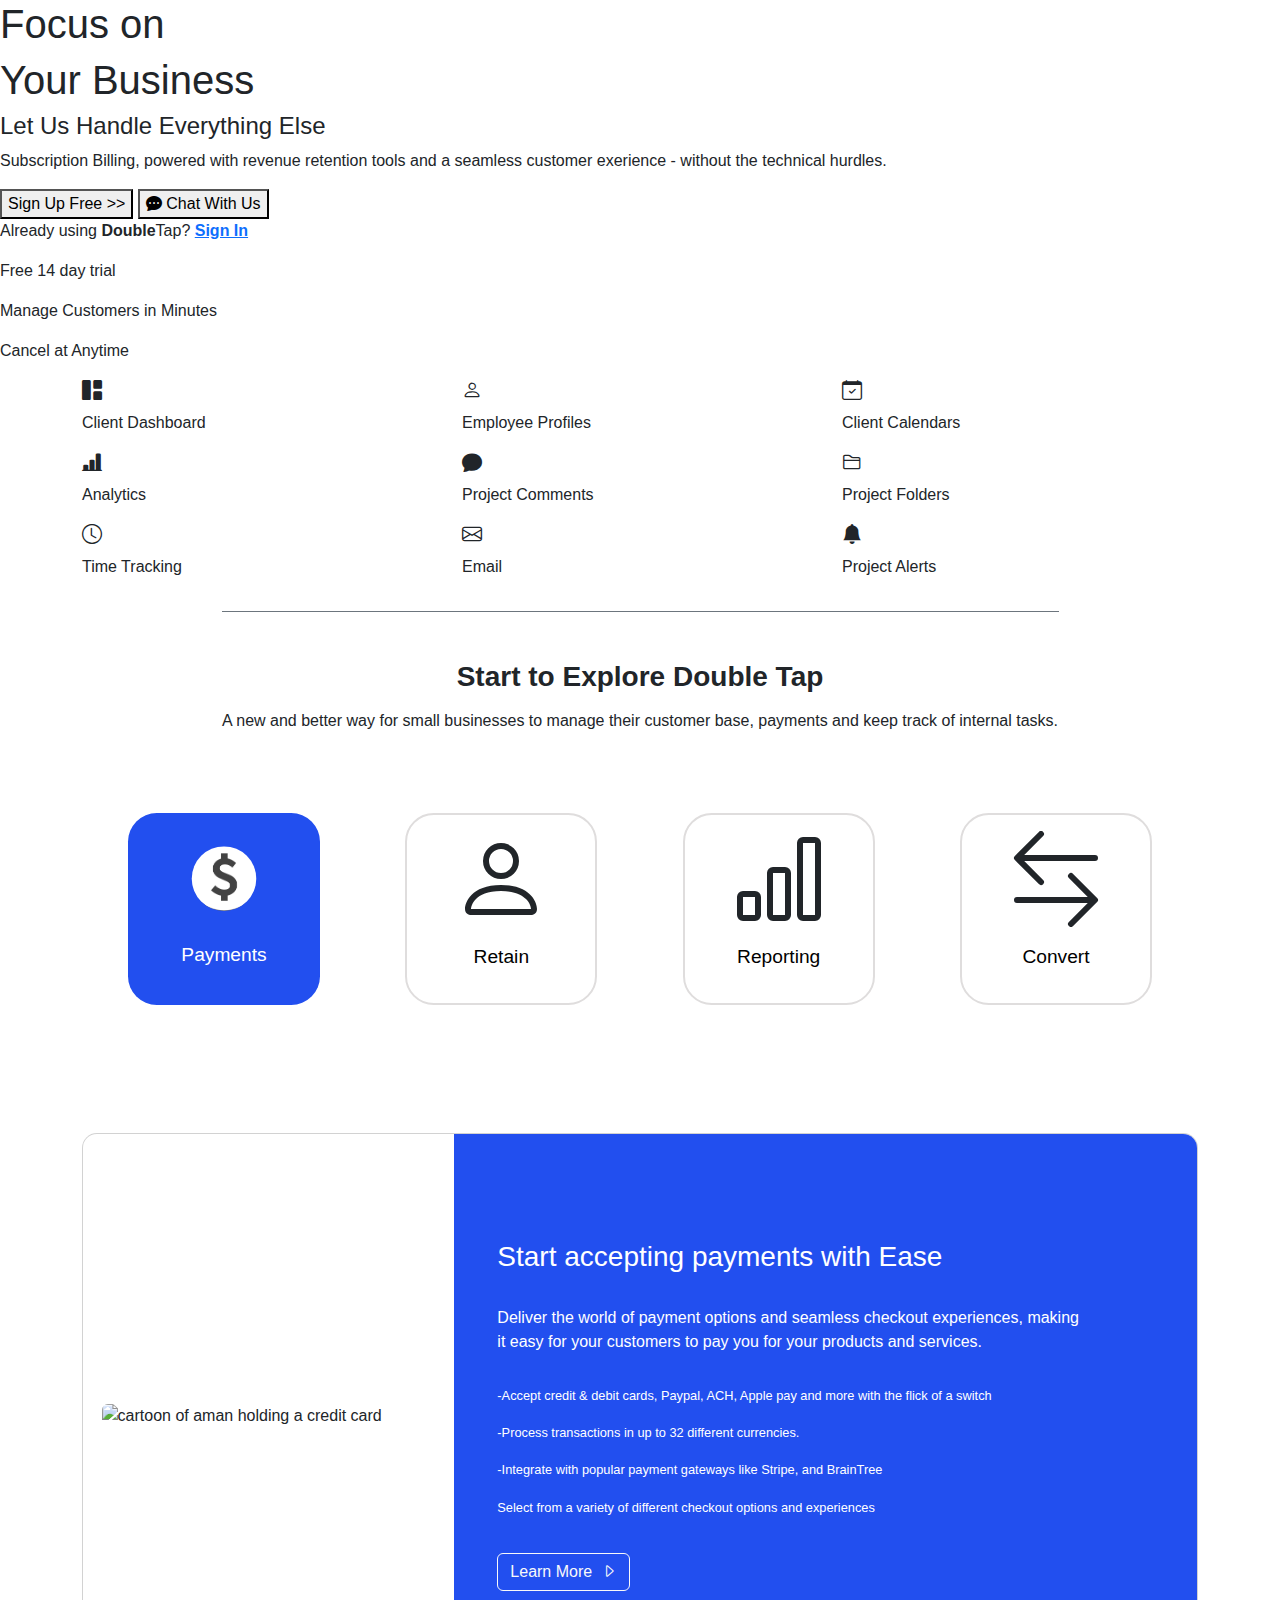
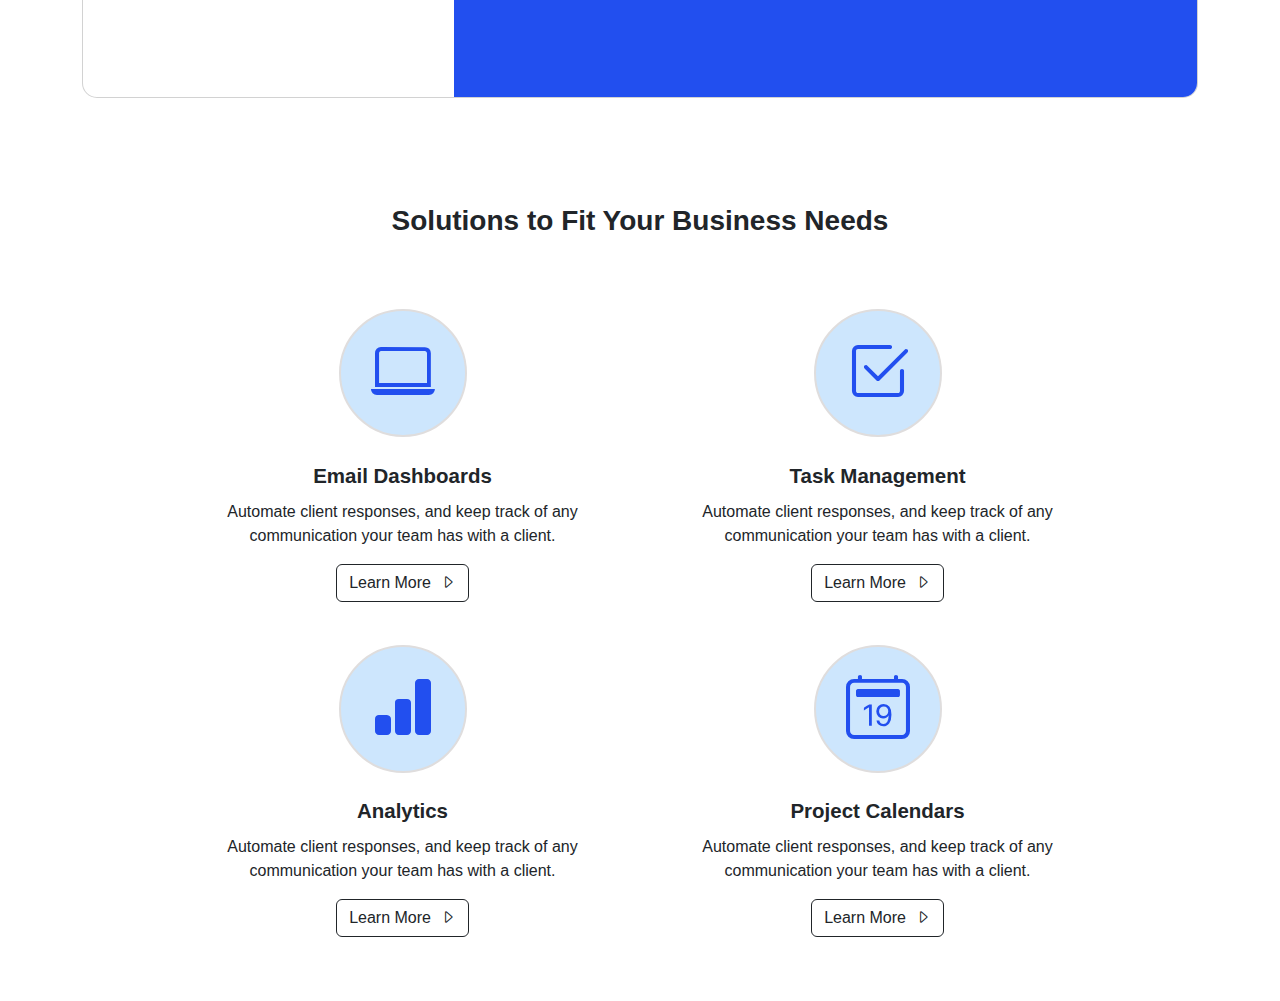
==== commit 45f995db: "Add link to bootstrap icons in head of 'how ti works' page" ====
--- a/index.html
+++ b/index.html
@@ -62,6 +62,135 @@
 
 <!-- End: Focus on your business section -->
 
+        <div class="container">
+            <div class="row">
+                <div class="col-12 mt-3 mb-5 d-flex justify-content-center">
+                    <div class="w-75 h-1 border-top border-secondary"></div>
+                </div>
+                <div class="col-12 mb-2">
+                    <h3 class="text-center fw-bold">Start to Explore Double Tap</h3>
+                </div>
+                <div class="col-12 d-flex justify-content-center">
+                    <div class="w-75"><p class="text-center"> A new and better way for small businesses to manage their customer base, payments and keep track of internal tasks.</p></div>
+                </div>
+            </div>
+        </div>
+
+        <div class="card_section">
+            <div class="rect_cont1">
+                <div class="img_cont_dollar">
+                    <img src="/img/dollar_sign.webp">
+                </div>
+                <div class="dollar_label">Payments</div>
+            </div>
+            <div class="rect_cont2">
+                <svg xmlns="http://www.w3.org/2000/svg" width="16" height="16" fill="currentColor" class="bi bi-person" viewBox="0 0 16 16">
+                    <path d="M8 8a3 3 0 1 0 0-6 3 3 0 0 0 0 6m2-3a2 2 0 1 1-4 0 2 2 0 0 1 4 0m4 8c0 1-1 1-1 1H3s-1 0-1-1 1-4 6-4 6 3 6 4m-1-.004c-.001-.246-.154-.986-.832-1.664C11.516 10.68 10.289 10 8 10s-3.516.68-4.168 1.332c-.678.678-.83 1.418-.832 1.664z"/>
+                </svg>
+                <div class="retain_label">Retain</div>
+            </div>
+            <div class="rect_cont3">
+                <svg xmlns="http://www.w3.org/2000/svg" width="16" height="16" fill="currentColor" class="bi bi-bar-chart" viewBox="0 0 16 16">
+                    <path d="M4 11H2v3h2zm5-4H7v7h2zm5-5v12h-2V2zm-2-1a1 1 0 0 0-1 1v12a1 1 0 0 0 1 1h2a1 1 0 0 0 1-1V2a1 1 0 0 0-1-1zM6 7a1 1 0 0 1 1-1h2a1 1 0 0 1 1 1v7a1 1 0 0 1-1 1H7a1 1 0 0 1-1-1zm-5 4a1 1 0 0 1 1-1h2a1 1 0 0 1 1 1v3a1 1 0 0 1-1 1H2a1 1 0 0 1-1-1z"/>
+                </svg>
+                <div class="reporting_label">Reporting</div>
+            </div>
+            <div class="rect_cont4">
+                <svg xmlns="http://www.w3.org/2000/svg" width="16" height="16" fill="currentColor" class="bi bi-arrow-left-right" viewBox="0 0 16 16">
+                    <path fill-rule="evenodd" d="M1 11.5a.5.5 0 0 0 .5.5h11.793l-3.147 3.146a.5.5 0 0 0 .708.708l4-4a.5.5 0 0 0 0-.708l-4-4a.5.5 0 0 0-.708.708L13.293 11H1.5a.5.5 0 0 0-.5.5m14-7a.5.5 0 0 1-.5.5H2.707l3.147 3.146a.5.5 0 1 1-.708.708l-4-4a.5.5 0 0 1 0-.708l4-4a.5.5 0 1 1 .708.708L2.707 4H14.5a.5.5 0 0 1 .5.5"/>
+                  </svg>
+                <div class="convert_label">Convert</div>
+            </div>    
+        </div>
+        <div class="container">
+            <div class="row">
+                <div class="col-12">
+                    <div class="card mb-3 " id="credit_cont">
+                        <div class="row g-0">
+                          <div class="col-md-4 credit_card_right d-flex align-items-center justify-content-center">
+                            <div class="credit_img_cont"><img src="/img/credit-card-picture.png" class="img-fluid rounded-start" alt="cartoon of  aman holding a credit card"></div>
+                          </div>
+                          <div class="col-md-8" id="credit_card_right">
+                            <div class="card-body">
+                              <h5 class="card-title fs-3 top_right_cr pb-4">Start accepting payments with Ease</h5>
+                              <p class="card-text fs-6 pb-3 middle_right_cr">Deliver the world of payment options and seamless checkout experiences, making it easy for your customers to pay you for your products and services.</p>
+                              <ul class="card-text credit_list bottom_right_cr">
+                                <li>-Accept credit & debit cards, Paypal, ACH, Apple pay and more with the flick of a switch</li>
+                                <li>-Process transactions in up to 32 different currencies.</li>
+                                <li>-Integrate with popular payment gateways like Stripe, and BrainTree</li>
+                                <li>Select from a variety of different checkout options and experiences</li>
+                              </ul>
+                              <button type="button" class="btn btn-outline-light">Learn More&nbsp;&nbsp;<i class="bi bi-caret-right"></i></button>
+                            </div>
+                          </div>
+                        </div>
+                      </div>
+                </div>
+            </div>
+            <div class="row">
+                <div class="col-12">
+                    <h3 class="text-center fw-bold pb-5 heading_solutions">Solutions to Fit Your Business Needs</h3>
+                </div>
+            </div>
+            <div class="row space-between mt-3">
+                <div class="col-lg-1"></div>
+                <div class="col-lg-5">
+                    <div class="card border-0 d-flex flex-column align-items-center scaling">
+                        <div class="solutions_bg_1">
+                            <i class="bi bi-laptop"></i>
+                        </div>
+                        <div class="card-body d-flex flex-column align-items-center sol_bus_card">
+                            <h5 class="card-title sol_bus_title">Email Dashboards</h5>
+                            <p class="card-text text-center">Automate client responses, and keep track of any communication your team has with a client.</p>
+                            <button type="button" class="btn btn-outline-dark">Learn More&nbsp;&nbsp;<i class="bi bi-caret-right"></i></button>
+                        </div>
+                      </div>
+                </div>
+                <div class="col-lg-5">
+                    <div class="card border-0 d-flex flex-column align-items-center scaling">
+                        <div class="solutions_bg_1">
+                            <i class="bi bi-check2-square"></i>
+                        </div>
+                        <div class="card-body d-flex flex-column align-items-center sol_bus_card">
+                            <h5 class="card-title sol_bus_title">Task Management</h5>
+                            <p class="card-text text-center">Automate client responses, and keep track of any communication your team has with a client.</p>
+                            <button type="button" class="btn btn-outline-dark">Learn More&nbsp;&nbsp;<i class="bi bi-caret-right"></i></button>
+                        </div>
+                      </div>
+                </div>
+                <div class="col-lg-1"></div>
+            </div>
+            <div class="row space-between mb-5 last-row">
+                <div class="col-1"></div>
+                <div class="col-lg-5">
+                    <div class="card border-0 d-flex flex-column align-items-center scaling">
+                        <div class="solutions_bg_1">
+                            <i class="bi bi-bar-chart-fill"></i>
+                        </div>
+                        <div class="card-body d-flex flex-column align-items-center sol_bus_card">
+                            <h5 class="card-title sol_bus_title">Analytics</h5>
+                            <p class="card-text text-center">Automate client responses, and keep track of any communication your team has with a client.</p>
+                            <button type="button" class="btn btn-outline-dark">Learn More&nbsp;&nbsp;<i class="bi bi-caret-right"></i></button>
+                        </div>
+                      </div>
+                </div>
+                <div class="col-lg-5">
+                    <div class="card border-0 d-flex flex-column align-items-center scaling">
+                        <div class="solutions_bg_1">
+                            <i class="bi bi-calendar2-date"></i>
+                        </div>
+                        <div class="card-body d-flex flex-column align-items-center sol_bus_card">
+                            <h5 class="card-title sol_bus_title">Project Calendars</h5>
+                            <p class="card-text text-center">Automate client responses, and keep track of any communication your team has with a client.</p>
+                            <button type="button" class="btn btn-outline-dark">Learn More&nbsp;&nbsp;<i class="bi bi-caret-right"></i></button>
+                        </div>
+                      </div>
+                </div>
+                <div class="col-1"></div>
+            </div>
+        
+
+            
 
         <script src="https://cdn.jsdelivr.net/npm/bootstrap@5.3.3/dist/js/bootstrap.bundle.min.js" integrity="sha384-YvpcrYf0tY3lHB60NNkmXc5s9fDVZLESaAA55NDzOxhy9GkcIdslK1eN7N6jIeHz" crossorigin="anonymous"></script>   
     </body>
--- a/style.css
+++ b/style.css
@@ -1,174 +1,354 @@
 body {
-    font-family: Helvetica, sans-serif
-}
-.focus-container {
-    width: 100w;
-    display: flex;
+    font-family: Helvetica, sans-serif;
+}
+
+.card_section { 
+    display:flex;
+    justify-content: space-around;
+    margin: 5vw 10vw 10vw;
+    flex-wrap: wrap;
+    row-gap: 4vh
+}
+
+
+.rect_cont1 {
+    background-color: rgb(34, 79, 239);
+    width: 30vw;
+    height:30vw;
+    border-radius: 15%;
+}
+
+.img_cont_dollar{
+    width:20vw;
+    height: 20vw;
+    display:flex;
+    justify-content:center;
+    margin-left:5vw;
+}
+
+.img_cont_dollar >img {
+    width:100%;
+    height:100%;
+    clip-path: circle(25.2% at 50% 51%)
+}
+
+.dollar_label {
+    color:white;
+    font-size: 3vw;
+    text-align: center;
+}
+
+.rect_cont2 {
+    width: 30vw;
+    height:30vw;
+    border-radius: 15%;
+    display:flex;
+    flex-direction: column;
+    align-items:center;
+    border: 2px solid rgb(223, 221, 221);
+}
+
+.bi.bi-person {
+    margin-top: 2.5vw;
+    margin-bottom: 2.5vw;
+    width:15vw;
+    height: 15vw;
+}
+
+.retain_label {
+    color:black;
+    font-size:3vw;
+    text-align: center;
+}
+
+.rect_cont3 {
+    width: 30vw;
+    height:30vw;
+    border-radius: 15%;
+    display:flex;
+    flex-direction: column;
+    align-items:center;
+    border: 2px solid rgb(223, 221, 221);
+}
+
+.bi.bi-bar-chart {
+    margin-top: 2.5vw;
+    margin-bottom: 2.5vw;
+    width:15vw;
+    height: 15vw;
+}
+
+.reporting_label {
+    color:black;
+    font-size:3vw;
+    text-align: center;
+}
+
+.rect_cont4 {
+    width: 30vw;
+    height:30vw;
+    border-radius: 15%;
+    display:flex;
+    flex-direction: column;
+    align-items:center;
+    border: 2px solid rgb(223, 221, 221);
+}
+
+.bi.bi-arrow-left-right {
+    margin-top: 2.5vw;
+    margin-bottom: 2.5vw;
+    width:15vw;
+    height: 15vw;
+}
+
+.convert_label {
+    color:black;
+    font-size:3vw;
+    text-align: center;
+}
+
+@media (min-width:768px) {
+    .card_section { 
+        display:flex;
+        justify-content: space-between;
+        margin: 5vw 10vw 10vw
+    }
+    
+    
+    .rect_cont1 {
+        background-color: rgb(34, 79, 239);
+        width: 15vw;
+        height:15vw;
+        border-radius: 15%;
+    }
+    
+    .img_cont_dollar{
+        width:10vw;
+        height: 10vw;
+        display:flex;
+        justify-content:center;
+        margin-left:2.5vw;
+    }
+    
+    .img_cont_dollar >img {
+        width:100%;
+        height:100%;
+        clip-path: circle(25.2% at 50% 51%)
+    }
+    
+    .dollar_label {
+        color:white;
+        font-size: 1.5vw;
+        text-align: center;
+    }
+    
+    .rect_cont2 {
+        width: 15vw;
+        height:15vw;
+        border-radius: 15%;
+        display:flex;
+        flex-direction: column;
+        align-items:center;
+        border: 2px solid rgb(223, 221, 221);
+    }
+    
+    .bi.bi-person {
+        margin-top: 1.25vw;
+        margin-bottom: 1.25vw;
+        width:7.5vw;
+        height: 7.5vw;
+    }
+    
+    .retain_label {
+        color:black;
+        font-size:1.5vw;
+        text-align: center;
+    }
+    
+    .rect_cont3 {
+        width: 15vw;
+        height:15vw;
+        border-radius: 15%;
+        display:flex;
+        flex-direction: column;
+        align-items:center;
+        border: 2px solid rgb(223, 221, 221);
+    }
+    
+    .bi.bi-bar-chart {
+        margin-top: 1.25vw;
+        margin-bottom: 1.25vw;
+        width:7.5vw;
+        height: 7.5vw;
+    }
+    
+    .reporting_label {
+        color:black;
+        font-size:1.5vw;
+        text-align: center;
+    }
+    
+    .rect_cont4 {
+        width: 15vw;
+        height:15vw;
+        border-radius: 15%;
+        display:flex;
+        flex-direction: column;
+        align-items:center;
+        border: 2px solid rgb(223, 221, 221);
+    }
+    
+    .bi.bi-arrow-left-right {
+        margin-top: 1.25vw;
+        margin-bottom: 1.25vw;
+        width:7.5vw;
+        height: 7.5vw;
+    }
+    
+    .convert_label {
+        color:black;
+        font-size:1.5vw;
+        text-align: center;
+    }
+}
+
+#credit_cont {
+    border-radius: 15px;
+    overflow: hidden;
+    display:flex;
+    align-items: center;
+}
+
+
+.credit_img_cont {
+    width:90%;
+    margin: 5vh 0px;
+    display:flex;
+    align-items: center;
+}
+
+@media (min-width:768){
+    .credit_img_cont {
+        width:90%;
+        height:40%;
+        display:flex;
+    }
+}
+
+
+#credit_card_right {
+    color:white;
+    background-color: rgb(34, 79, 239);
+    padding-top:10vh;
+    padding-bottom:10vh;
+    padding-right: 3vh;
+    padding-left:3vh;
+}
+
+@media (min-width: 768px) {
+    #credit_card_right {
+        padding-right: 10vh;
+    }
+}
+
+.bottom_right_cr {
+    list-style: none;
+    font-size: 0.8em;
+    padding:0px;
+    margin-bottom: 4vh;
+}
+
+.bottom_right_cr > li{
+    margin-bottom:2vh
+}
+
+.heading_solutions {
+    margin-top: 10vh;
+}
+
+
+
+.solutions_bg_1 {
+    background-color: rgb(205, 230, 253);
+    width:20vw;
+    height:20vw;
+    border-radius: 50%;
+    display:flex;
     justify-content: center;
-    margin: 20px;
-}
-
-.focuscard {
-    display: flex;
-    width: 750px;
-    height: 340px;
-}
-
-.focustext {
-    display: flex;
-    flex-direction: column;
-    width: 55%;
-    height: 100%;
-    padding-top: 4%;
-    justify-content: space-between;
-}
-
-.focustext > h1 {
-    font-weight: bold;
-}
-
-.focustext p {
-    color: gray;
-    font-size: small;
-}
-
-.focustextbuttons {
-    display: flex;
-    margin-bottom: 6px;
-}
-
-#focussignup {
-    color: white;
-    border: 1px solid rgb(34, 79, 239);
-    background-color: rgb(34, 79, 239);
-    border-radius: 5px;
-    font-size: small;
-    width: 138px;
-    height: 45px;
-    margin-right: 10px;
-}
-
-#focussignup:hover {
+    align-items: center;
+    border:2px solid rgb(223, 221, 221)
+}
+
+.solutions_bg_1 > i {
+    font-size: 10vw;
     color: rgb(34, 79, 239);
-    background-color: white;
-}
-
-#focuschat {
-    color: rgb(34, 79, 239);
-    background-color: white;
-    border: 1px solid rgb(34, 79, 239);
-    border-radius: 5px;
-    font-size: small;
-    width: 138px;
-    height: 45px;
-    margin-right: 10px;
-}
-
-#focuschat:hover {
-    color: white;
-    background-color: rgb(34, 79, 239);
-}
-
-.focusdetails {
-    display: flex;
-    flex-direction: row;
-    justify-content: space-between;
-    
-    width: 80%;
-}
-
-.focusdetails p {
-    color: black;
-    font-size: x-small;
-
-}
-
-.circle {
-    background-color: rgb(34, 79, 239);
-    height: 8px;
-    width: 8px;
-    border-radius: 50%;
-}
-
-.focusgrid {
-    width: 45%;
-    height: 100%;
-    /* display: flex;
-    flex-wrap: wrap; */
-    filter: drop-shadow(2mm 2mm 2mm rgb(217, 217, 217));
-    font-size: 9.1px;
-    text-align: center;
-    padding: 0;
-}
-
-.focusgrid div {
-    margin: 5px;
-    height: 33%;
-    
-}
-
-.focusgrid .col {
-    height: 80%;
-    justify-content: center;
-}
-
-.grid-a, .grid-b, .grid-c, .grid-d, .grid-e, .grid-f, .grid-g, .grid-h, .grid-i {
-    display: flex;
-    flex-direction: column;
-    align-content: center;
-}
-
-.grid-a {
-    color: white;
-    background-color: rgb(34, 79, 239);
-    border-radius: 50% 0;
-}
-
-.grid-b {
-    background-color: white;
-    border-radius: 50% 0 0 0;
-}
-
-.grid-c {
-    color: white;
-    background-color: rgb(34, 79, 239);
-    border-radius: 50%; 
-}
-
-.grid-d {
-    color: white;
-    background-color: rgb(34, 79, 239);
-    border-radius: 50%; 
-}
-
-.grid-e {
-    border-radius: 0 50% 0 0;
-    background-color: white;
-}
-
-.grid-f {
-    color: white;
-    background-color: rgb(34, 79, 239);
-    border-radius:0 0 50% 0; 
-}
-
-.grid-g {
-    color: white;
-    background-color: rgb(34, 79, 239);
-    border-radius:0 0 0 50%; 
-}
-
-.grid-h {
-    background-color: white;
-    border-radius: 50%;
-}
-
-.grid-i {
-    color: white;
-    background-color: rgb(34, 79, 239);
-    border-radius:0 0 50% 0; 
-}
-
-.dark-fill {
-    color: black;
-}+    
+}
+
+
+@media (min-width:500px){
+    .solutions_bg_1 {
+        width:20vw;
+        height: 20vw;
+    }
+
+    .solutions_bg_1 > i {
+        font-size: 10vw
+    }
+}
+
+
+.sol_bus_card {
+    width:60vw;
+}
+
+.sol_bus_title {
+    font-weight:700;
+    font-size: 1.3rem;
+    margin: 1.2vh 0px;
+    text-align: center;
+}
+
+
+.scaling {
+    margin-bottom: 3vh;
+}
+
+@media (min-width:992px) {
+
+    .solutions_bg_1 {
+        background-color: rgb(205, 230, 253);
+        width:10vw;
+        height:10vw;
+        border-radius: 50%;
+        display:flex;
+        justify-content: center;
+        align-items: center;
+        border:2px solid rgb(223, 221, 221)
+    }
+    
+    .solutions_bg_1 > i {
+        font-size: 5vw;
+        color: rgb(34, 79, 239);
+        
+    }
+    
+    .sol_bus_card {
+        width:30vw;
+    }
+    
+    .sol_bus_title {
+        font-weight:700;
+        font-size: 1.6vw;
+        margin: 1.2vh 0px;
+    }
+
+    .scaling {
+        margin-bottom: 0px;
+    }
+
+    .last-row {
+        margin-top:3vh
+    }
+}
+
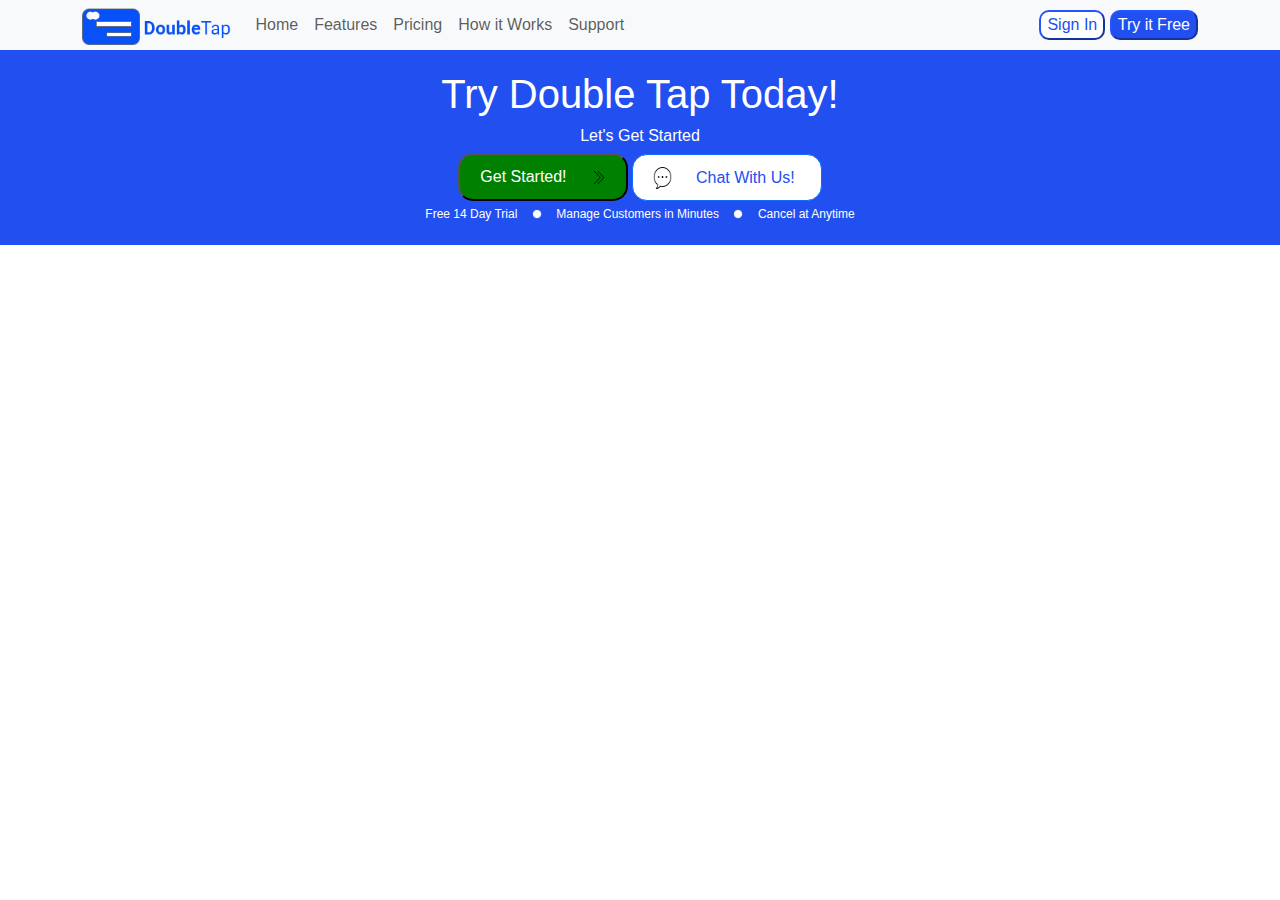
==== commit 3511843f: "rounded buttons and fixed bottom links" ====
--- a/index.html
+++ b/index.html
@@ -6,196 +6,82 @@
         <title>Home Page</title>
         
         <link href="https://cdn.jsdelivr.net/npm/bootstrap@5.3.3/dist/css/bootstrap.min.css" rel="stylesheet" integrity="sha384-QWTKZyjpPEjISv5WaRU9OFeRpok6YctnYmDr5pNlyT2bRjXh0JMhjY6hW+ALEwIH" crossorigin="anonymous">
-        <link rel="stylesheet" href="https://cdn.jsdelivr.net/npm/bootstrap-icons@1.11.3/font/bootstrap-icons.min.css">
         <link rel="stylesheet" href="style.css">
     </head>
-    <body>
 
-<!-- Start: Focus on your business section -->
+        <body>
+            <nav class="navbar navbar-expand-lg bg-body-tertiary">
+                <div class="container">
+                    <a class="navbar-brand" href="#">
+                        <img src="./images/Logo.png" alt="Logo" class="logo">
+                    </a>
+                    <div class="collapse navbar-collapse" id="navbarNav">
+                        <ul class="navbar-nav">
+                            <li class="nav-item">
+                                <a class="nav-link" href="./index.html">Home</a>
+                            </li>
+                            <li class="nav-item">
+                                <a class="nav-link" href="about:blank">Features</a>
+                            </li>
+                            <li class="nav-item">
+                                <a class="nav-link" href="about:blank">Pricing</a>
+                            </li>
+                            <li class="nav-item">
+                                <a class="nav-link" href="./extra_pages/how_it_works.html">How it Works</a>
+                            </li>
+                            <li class="nav-item">
+                                <a class="nav-link" href="about:blank">Support</a>
+                            </li>
+                        </ul>
+                    </div>
+                    <div class="ms-auto">
+                        <button class="signin-btn" type="Sign_in">Sign In</button>
+                    <button class="free-btn" type="Try_it_free">Try it Free</button>                
 
-<div class="focus-container">
-    <div class="focuscard">
-    <div class="focustext">
-        <h1>Focus on</h1>
-        <h1>Your Business</h1>
-        <h4>Let Us Handle Everything Else</h4>
-        <p>Subscription Billing, powered with revenue retention tools and a
-            seamless customer exerience - without the technical hurdles.</p>
-        <div class="focustextbuttons">
-            <a href="./extra_pages/sign_up.html" target="_blank"><button id="focussignup">Sign Up Free  >></button></a>
-            <a href="#" target="_blank"><button id="focuschat"><i class="bi bi-chat-dots-fill"></i> Chat With Us</button></a>
-        </div>
-        <p>Already using <b>Double</b>Tap? <a href="./extra_pages/sign_in.html" target="_blank"><b>Sign In</b></a></p>
-        <div class="focusdetails">
-            <p>Free 14 day trial</p>
-            <div class="circle"></div>
-            <p>Manage Customers in Minutes</p>
-            <div class="circle"></div>
-            <p>Cancel at Anytime</p>
-        </div>
-        
-    </div>
-<!-- Right sider graphics -->
+                    </div>
+                </div>
+            </nav>
+            
 
-    <div class="container focusgrid">
-        <div class="row ">
-            <div class="col grid-a"><h5><i class="bi bi-grid-1x2-fill"></i></h5><p>Client Dashboard</p></div>
-            <div class="col grid-b"><h5><i class="bi bi-person"></h5></i><p>Employee Profiles</p></div>
-            <div class="col grid-c"><h5><i class="bi bi-calendar-check"></i></h5><p>Client Calendars</p></div>
-        </div>
-        <div class="row">
-            <div class="col grid-d"><h5><i class="bi bi-bar-chart-line-fill dark-fill"></i></h5><p>Analytics</p></div>
-            <div class="col grid-e"><h5><i class="bi bi-chat-fill"></i></h5><p>Project Comments</p></div>
-            <div class="col grid-f"><h5><i class="bi bi-folder2 dark-fill"></i></h5><p>Project Folders</p></div>
-        </div>
-        <div class="row">
-            <div class="col grid-g"><h5><i class="bi bi-clock"></i></h5><p>Time Tracking</p></div>
-            <div class="col grid-h"><h5><i class="bi bi-envelope"></i></h5><p>Email</p></div>
-            <div class="col grid-i"><h5><i class="bi bi-bell-fill"></i></h5><p>Project Alerts</p></div>
-        </div>
-        <!-- using placheholder for now. plan to flush out later -->
-        <!-- <img src="./images/Header-Side.png" alt="" id="focusgridimg"> -->
-    </div>
-
-</div>
-</div>
-
-<!-- End: Focus on your business section -->
-
-        <div class="container">
-            <div class="row">
-                <div class="col-12 mt-3 mb-5 d-flex justify-content-center">
-                    <div class="w-75 h-1 border-top border-secondary"></div>
+            <div class="footer">
+                <div>
+                    <h1 class="font-weight-bold">Try Double Tap Today!</h1>
                 </div>
-                <div class="col-12 mb-2">
-                    <h3 class="text-center fw-bold">Start to Explore Double Tap</h3>
+                <div>
+                    <h6>Let's Get Started</h6>
                 </div>
-                <div class="col-12 d-flex justify-content-center">
-                    <div class="w-75"><p class="text-center"> A new and better way for small businesses to manage their customer base, payments and keep track of internal tasks.</p></div>
+                <div>
+                    <button class="get-started-btn" type="Sign_in">
+                        <div class="row">
+                            <div class="col-9 d-flex align-items-center">
+                                <span>Get Started!</span>
+                            </div>
+                            <div class="col-3 d-flex align-items-center justify-content-end">
+                                <img src="./images/right-arrows.png" alt="arrow-icon" class="img-fluid" style="width: 15px; height: 15px;">
+                            </div>
+                        </div>
+                    </button>
+                    <button class="btn btn-primary chat-with-us-btn" type="chat-with-us">
+                        <div class="row">
+                            <div class="col-3 d-flex align-items-center justify-content-end">
+                                <img src="./images/chat_bubble.png" alt="chat-icon" class="img-fluid" style="width: 25px; height: 25px;">
+                            </div>
+                            <div class="col-9 d-flex align-items-center">
+                                <span>Chat With Us!</span>
+                            </div>
+                        </div>
+                    </button>
+                </div>
+                <div>
+                    <a href="about:blank" target="_blank" style="font-size: 12px;">Free 14 Day Trial</a>
+                    <img src="./images/white-circle.png" alt="separator_image" style="width: 10px; height: 10px;">
+                    <a href="about:blank" target="_blank" style="font-size: 12px;">Manage Customers in Minutes</a>
+                    <img src="./images/white-circle.png" alt="separator_image" style="width: 10px; height: 10px;">
+                    <a href="about:blank" target="_blank" style="font-size: 12px;">Cancel at Anytime</a>
                 </div>
             </div>
-        </div>
-
-        <div class="card_section">
-            <div class="rect_cont1">
-                <div class="img_cont_dollar">
-                    <img src="/img/dollar_sign.webp">
-                </div>
-                <div class="dollar_label">Payments</div>
-            </div>
-            <div class="rect_cont2">
-                <svg xmlns="http://www.w3.org/2000/svg" width="16" height="16" fill="currentColor" class="bi bi-person" viewBox="0 0 16 16">
-                    <path d="M8 8a3 3 0 1 0 0-6 3 3 0 0 0 0 6m2-3a2 2 0 1 1-4 0 2 2 0 0 1 4 0m4 8c0 1-1 1-1 1H3s-1 0-1-1 1-4 6-4 6 3 6 4m-1-.004c-.001-.246-.154-.986-.832-1.664C11.516 10.68 10.289 10 8 10s-3.516.68-4.168 1.332c-.678.678-.83 1.418-.832 1.664z"/>
-                </svg>
-                <div class="retain_label">Retain</div>
-            </div>
-            <div class="rect_cont3">
-                <svg xmlns="http://www.w3.org/2000/svg" width="16" height="16" fill="currentColor" class="bi bi-bar-chart" viewBox="0 0 16 16">
-                    <path d="M4 11H2v3h2zm5-4H7v7h2zm5-5v12h-2V2zm-2-1a1 1 0 0 0-1 1v12a1 1 0 0 0 1 1h2a1 1 0 0 0 1-1V2a1 1 0 0 0-1-1zM6 7a1 1 0 0 1 1-1h2a1 1 0 0 1 1 1v7a1 1 0 0 1-1 1H7a1 1 0 0 1-1-1zm-5 4a1 1 0 0 1 1-1h2a1 1 0 0 1 1 1v3a1 1 0 0 1-1 1H2a1 1 0 0 1-1-1z"/>
-                </svg>
-                <div class="reporting_label">Reporting</div>
-            </div>
-            <div class="rect_cont4">
-                <svg xmlns="http://www.w3.org/2000/svg" width="16" height="16" fill="currentColor" class="bi bi-arrow-left-right" viewBox="0 0 16 16">
-                    <path fill-rule="evenodd" d="M1 11.5a.5.5 0 0 0 .5.5h11.793l-3.147 3.146a.5.5 0 0 0 .708.708l4-4a.5.5 0 0 0 0-.708l-4-4a.5.5 0 0 0-.708.708L13.293 11H1.5a.5.5 0 0 0-.5.5m14-7a.5.5 0 0 1-.5.5H2.707l3.147 3.146a.5.5 0 1 1-.708.708l-4-4a.5.5 0 0 1 0-.708l4-4a.5.5 0 1 1 .708.708L2.707 4H14.5a.5.5 0 0 1 .5.5"/>
-                  </svg>
-                <div class="convert_label">Convert</div>
-            </div>    
-        </div>
-        <div class="container">
-            <div class="row">
-                <div class="col-12">
-                    <div class="card mb-3 " id="credit_cont">
-                        <div class="row g-0">
-                          <div class="col-md-4 credit_card_right d-flex align-items-center justify-content-center">
-                            <div class="credit_img_cont"><img src="/img/credit-card-picture.png" class="img-fluid rounded-start" alt="cartoon of  aman holding a credit card"></div>
-                          </div>
-                          <div class="col-md-8" id="credit_card_right">
-                            <div class="card-body">
-                              <h5 class="card-title fs-3 top_right_cr pb-4">Start accepting payments with Ease</h5>
-                              <p class="card-text fs-6 pb-3 middle_right_cr">Deliver the world of payment options and seamless checkout experiences, making it easy for your customers to pay you for your products and services.</p>
-                              <ul class="card-text credit_list bottom_right_cr">
-                                <li>-Accept credit & debit cards, Paypal, ACH, Apple pay and more with the flick of a switch</li>
-                                <li>-Process transactions in up to 32 different currencies.</li>
-                                <li>-Integrate with popular payment gateways like Stripe, and BrainTree</li>
-                                <li>Select from a variety of different checkout options and experiences</li>
-                              </ul>
-                              <button type="button" class="btn btn-outline-light">Learn More&nbsp;&nbsp;<i class="bi bi-caret-right"></i></button>
-                            </div>
-                          </div>
-                        </div>
-                      </div>
-                </div>
-            </div>
-            <div class="row">
-                <div class="col-12">
-                    <h3 class="text-center fw-bold pb-5 heading_solutions">Solutions to Fit Your Business Needs</h3>
-                </div>
-            </div>
-            <div class="row space-between mt-3">
-                <div class="col-lg-1"></div>
-                <div class="col-lg-5">
-                    <div class="card border-0 d-flex flex-column align-items-center scaling">
-                        <div class="solutions_bg_1">
-                            <i class="bi bi-laptop"></i>
-                        </div>
-                        <div class="card-body d-flex flex-column align-items-center sol_bus_card">
-                            <h5 class="card-title sol_bus_title">Email Dashboards</h5>
-                            <p class="card-text text-center">Automate client responses, and keep track of any communication your team has with a client.</p>
-                            <button type="button" class="btn btn-outline-dark">Learn More&nbsp;&nbsp;<i class="bi bi-caret-right"></i></button>
-                        </div>
-                      </div>
-                </div>
-                <div class="col-lg-5">
-                    <div class="card border-0 d-flex flex-column align-items-center scaling">
-                        <div class="solutions_bg_1">
-                            <i class="bi bi-check2-square"></i>
-                        </div>
-                        <div class="card-body d-flex flex-column align-items-center sol_bus_card">
-                            <h5 class="card-title sol_bus_title">Task Management</h5>
-                            <p class="card-text text-center">Automate client responses, and keep track of any communication your team has with a client.</p>
-                            <button type="button" class="btn btn-outline-dark">Learn More&nbsp;&nbsp;<i class="bi bi-caret-right"></i></button>
-                        </div>
-                      </div>
-                </div>
-                <div class="col-lg-1"></div>
-            </div>
-            <div class="row space-between mb-5 last-row">
-                <div class="col-1"></div>
-                <div class="col-lg-5">
-                    <div class="card border-0 d-flex flex-column align-items-center scaling">
-                        <div class="solutions_bg_1">
-                            <i class="bi bi-bar-chart-fill"></i>
-                        </div>
-                        <div class="card-body d-flex flex-column align-items-center sol_bus_card">
-                            <h5 class="card-title sol_bus_title">Analytics</h5>
-                            <p class="card-text text-center">Automate client responses, and keep track of any communication your team has with a client.</p>
-                            <button type="button" class="btn btn-outline-dark">Learn More&nbsp;&nbsp;<i class="bi bi-caret-right"></i></button>
-                        </div>
-                      </div>
-                </div>
-                <div class="col-lg-5">
-                    <div class="card border-0 d-flex flex-column align-items-center scaling">
-                        <div class="solutions_bg_1">
-                            <i class="bi bi-calendar2-date"></i>
-                        </div>
-                        <div class="card-body d-flex flex-column align-items-center sol_bus_card">
-                            <h5 class="card-title sol_bus_title">Project Calendars</h5>
-                            <p class="card-text text-center">Automate client responses, and keep track of any communication your team has with a client.</p>
-                            <button type="button" class="btn btn-outline-dark">Learn More&nbsp;&nbsp;<i class="bi bi-caret-right"></i></button>
-                        </div>
-                      </div>
-                </div>
-                <div class="col-1"></div>
-            </div>
-        
-
             
-
-        <script src="https://cdn.jsdelivr.net/npm/bootstrap@5.3.3/dist/js/bootstrap.bundle.min.js" integrity="sha384-YvpcrYf0tY3lHB60NNkmXc5s9fDVZLESaAA55NDzOxhy9GkcIdslK1eN7N6jIeHz" crossorigin="anonymous"></script>   
-    </body>
-</html>
-
-<!--Blue Colors for the landing page:
-    Hex: 224FEF
-    Rgb (34, 79, 239) -->+            
+            <script src="https://cdn.jsdelivr.net/npm/bootstrap@5.3.3/dist/js/bootstrap.bundle.min.js" integrity="sha384-YvpcrYf0tY3lHB60NNkmXc5s9fDVZLESaAA55NDzOxhy9GkcIdslK1eN7N6jIeHz" crossorigin="anonymous"></script>
+        </body>
+        </html>--- a/style.css
+++ b/style.css
@@ -1,354 +1,59 @@
 body {
-    font-family: Helvetica, sans-serif;
+    font-family: Helvetica, sans-serif
 }
 
-.card_section { 
-    display:flex;
-    justify-content: space-around;
-    margin: 5vw 10vw 10vw;
-    flex-wrap: wrap;
-    row-gap: 4vh
+/* navbar styling */
+.navbar {
+    padding: 0 20px;
 }
 
-
-.rect_cont1 {
-    background-color: rgb(34, 79, 239);
-    width: 30vw;
-    height:30vw;
-    border-radius: 15%;
+.logo {
+    max-height: 40px;
 }
 
-.img_cont_dollar{
-    width:20vw;
-    height: 20vw;
-    display:flex;
-    justify-content:center;
-    margin-left:5vw;
+.signin-btn {
+    color: #224FEF;
+    border-radius: 10px;
+    border-color: #224FEF;
+    background-color: #ffffff;
 }
 
-.img_cont_dollar >img {
-    width:100%;
-    height:100%;
-    clip-path: circle(25.2% at 50% 51%)
+.free-btn {
+    color: #ffffff;
+    background-color: #224FEF;
+    border-radius: 10px;
+    border-color: #224FEF;
 }
 
-.dollar_label {
-    color:white;
-    font-size: 3vw;
+/* footer style */
+.footer {
+    display: flex;
+    flex-direction: column;
+    background-color: #224FEF;
+    color: #fff;
+    padding: 20px;
     text-align: center;
 }
 
-.rect_cont2 {
-    width: 30vw;
-    height:30vw;
-    border-radius: 15%;
-    display:flex;
-    flex-direction: column;
-    align-items:center;
-    border: 2px solid rgb(223, 221, 221);
+/* footer link styles */
+.footer a {
+    color: #fff;
+    text-decoration: none;
+    margin: 10px;
 }
 
-.bi.bi-person {
-    margin-top: 2.5vw;
-    margin-bottom: 2.5vw;
-    width:15vw;
-    height: 15vw;
+.get-started-btn {
+    background-color: green;
+    color: white;
+    padding: 10px 20px;
+    border-radius: 15px;
 }
 
-.retain_label {
-    color:black;
-    font-size:3vw;
-    text-align: center;
+.chat-with-us-btn {
+    background-color: #ffffff;
+    color: #224FEF;
+    padding: 10px 20px;
+    border-radius: 15px;
 }
 
-.rect_cont3 {
-    width: 30vw;
-    height:30vw;
-    border-radius: 15%;
-    display:flex;
-    flex-direction: column;
-    align-items:center;
-    border: 2px solid rgb(223, 221, 221);
-}
-
-.bi.bi-bar-chart {
-    margin-top: 2.5vw;
-    margin-bottom: 2.5vw;
-    width:15vw;
-    height: 15vw;
-}
-
-.reporting_label {
-    color:black;
-    font-size:3vw;
-    text-align: center;
-}
-
-.rect_cont4 {
-    width: 30vw;
-    height:30vw;
-    border-radius: 15%;
-    display:flex;
-    flex-direction: column;
-    align-items:center;
-    border: 2px solid rgb(223, 221, 221);
-}
-
-.bi.bi-arrow-left-right {
-    margin-top: 2.5vw;
-    margin-bottom: 2.5vw;
-    width:15vw;
-    height: 15vw;
-}
-
-.convert_label {
-    color:black;
-    font-size:3vw;
-    text-align: center;
-}
-
-@media (min-width:768px) {
-    .card_section { 
-        display:flex;
-        justify-content: space-between;
-        margin: 5vw 10vw 10vw
-    }
-    
-    
-    .rect_cont1 {
-        background-color: rgb(34, 79, 239);
-        width: 15vw;
-        height:15vw;
-        border-radius: 15%;
-    }
-    
-    .img_cont_dollar{
-        width:10vw;
-        height: 10vw;
-        display:flex;
-        justify-content:center;
-        margin-left:2.5vw;
-    }
-    
-    .img_cont_dollar >img {
-        width:100%;
-        height:100%;
-        clip-path: circle(25.2% at 50% 51%)
-    }
-    
-    .dollar_label {
-        color:white;
-        font-size: 1.5vw;
-        text-align: center;
-    }
-    
-    .rect_cont2 {
-        width: 15vw;
-        height:15vw;
-        border-radius: 15%;
-        display:flex;
-        flex-direction: column;
-        align-items:center;
-        border: 2px solid rgb(223, 221, 221);
-    }
-    
-    .bi.bi-person {
-        margin-top: 1.25vw;
-        margin-bottom: 1.25vw;
-        width:7.5vw;
-        height: 7.5vw;
-    }
-    
-    .retain_label {
-        color:black;
-        font-size:1.5vw;
-        text-align: center;
-    }
-    
-    .rect_cont3 {
-        width: 15vw;
-        height:15vw;
-        border-radius: 15%;
-        display:flex;
-        flex-direction: column;
-        align-items:center;
-        border: 2px solid rgb(223, 221, 221);
-    }
-    
-    .bi.bi-bar-chart {
-        margin-top: 1.25vw;
-        margin-bottom: 1.25vw;
-        width:7.5vw;
-        height: 7.5vw;
-    }
-    
-    .reporting_label {
-        color:black;
-        font-size:1.5vw;
-        text-align: center;
-    }
-    
-    .rect_cont4 {
-        width: 15vw;
-        height:15vw;
-        border-radius: 15%;
-        display:flex;
-        flex-direction: column;
-        align-items:center;
-        border: 2px solid rgb(223, 221, 221);
-    }
-    
-    .bi.bi-arrow-left-right {
-        margin-top: 1.25vw;
-        margin-bottom: 1.25vw;
-        width:7.5vw;
-        height: 7.5vw;
-    }
-    
-    .convert_label {
-        color:black;
-        font-size:1.5vw;
-        text-align: center;
-    }
-}
-
-#credit_cont {
-    border-radius: 15px;
-    overflow: hidden;
-    display:flex;
-    align-items: center;
-}
-
-
-.credit_img_cont {
-    width:90%;
-    margin: 5vh 0px;
-    display:flex;
-    align-items: center;
-}
-
-@media (min-width:768){
-    .credit_img_cont {
-        width:90%;
-        height:40%;
-        display:flex;
-    }
-}
-
-
-#credit_card_right {
-    color:white;
-    background-color: rgb(34, 79, 239);
-    padding-top:10vh;
-    padding-bottom:10vh;
-    padding-right: 3vh;
-    padding-left:3vh;
-}
-
-@media (min-width: 768px) {
-    #credit_card_right {
-        padding-right: 10vh;
-    }
-}
-
-.bottom_right_cr {
-    list-style: none;
-    font-size: 0.8em;
-    padding:0px;
-    margin-bottom: 4vh;
-}
-
-.bottom_right_cr > li{
-    margin-bottom:2vh
-}
-
-.heading_solutions {
-    margin-top: 10vh;
-}
-
-
-
-.solutions_bg_1 {
-    background-color: rgb(205, 230, 253);
-    width:20vw;
-    height:20vw;
-    border-radius: 50%;
-    display:flex;
-    justify-content: center;
-    align-items: center;
-    border:2px solid rgb(223, 221, 221)
-}
-
-.solutions_bg_1 > i {
-    font-size: 10vw;
-    color: rgb(34, 79, 239);
-    
-}
-
-
-@media (min-width:500px){
-    .solutions_bg_1 {
-        width:20vw;
-        height: 20vw;
-    }
-
-    .solutions_bg_1 > i {
-        font-size: 10vw
-    }
-}
-
-
-.sol_bus_card {
-    width:60vw;
-}
-
-.sol_bus_title {
-    font-weight:700;
-    font-size: 1.3rem;
-    margin: 1.2vh 0px;
-    text-align: center;
-}
-
-
-.scaling {
-    margin-bottom: 3vh;
-}
-
-@media (min-width:992px) {
-
-    .solutions_bg_1 {
-        background-color: rgb(205, 230, 253);
-        width:10vw;
-        height:10vw;
-        border-radius: 50%;
-        display:flex;
-        justify-content: center;
-        align-items: center;
-        border:2px solid rgb(223, 221, 221)
-    }
-    
-    .solutions_bg_1 > i {
-        font-size: 5vw;
-        color: rgb(34, 79, 239);
-        
-    }
-    
-    .sol_bus_card {
-        width:30vw;
-    }
-    
-    .sol_bus_title {
-        font-weight:700;
-        font-size: 1.6vw;
-        margin: 1.2vh 0px;
-    }
-
-    .scaling {
-        margin-bottom: 0px;
-    }
-
-    .last-row {
-        margin-top:3vh
-    }
-}
-
+</style>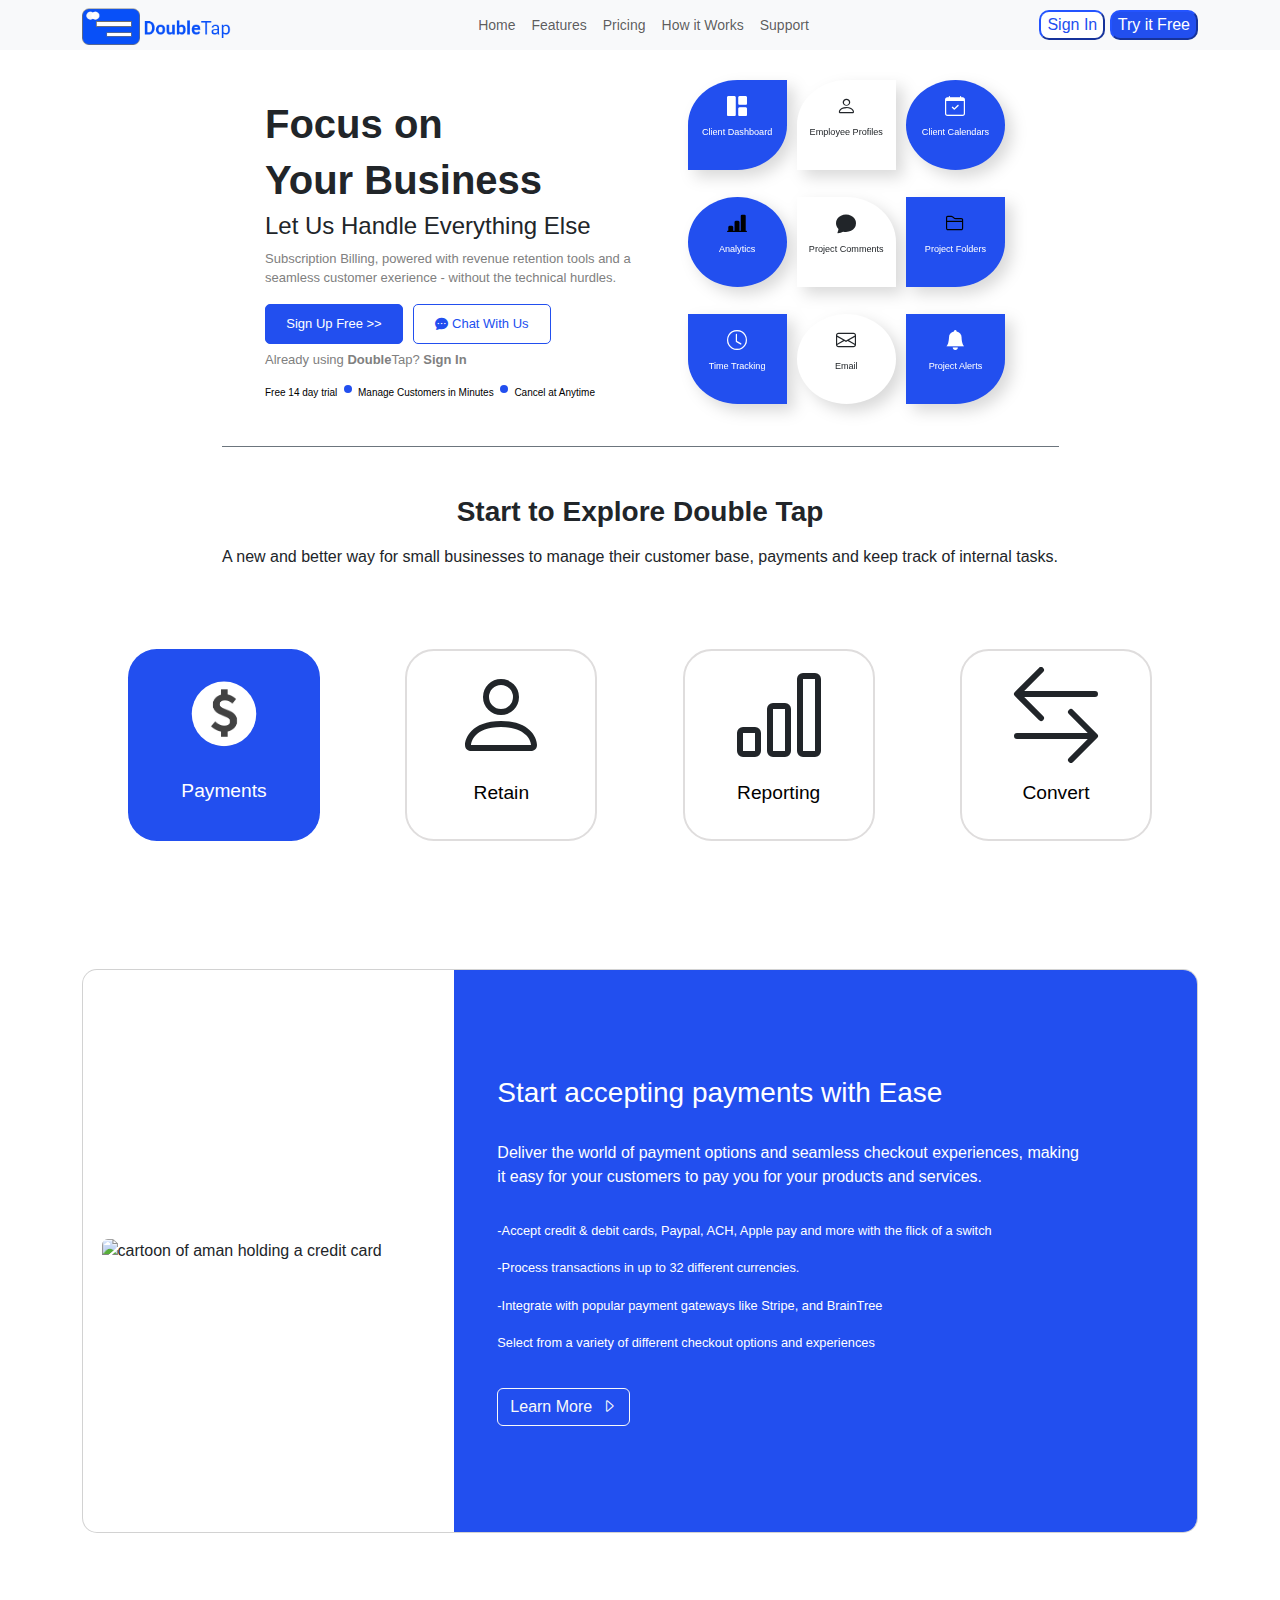
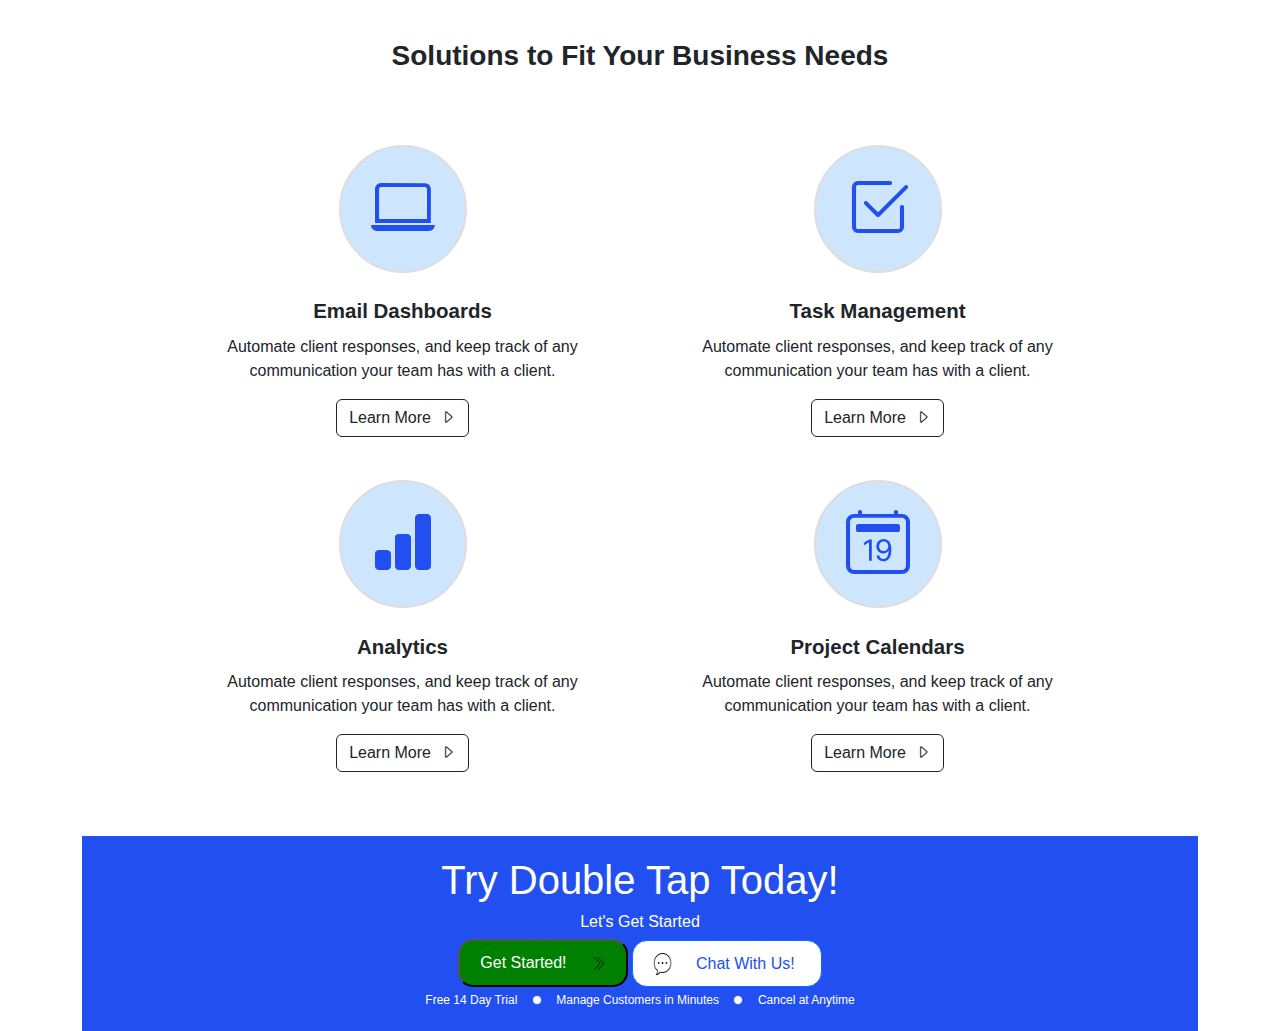
==== commit e5f505da: "Add Header and footer to home page" ====
--- a/index.html
+++ b/index.html
@@ -6,41 +6,229 @@
         <title>Home Page</title>
         
         <link href="https://cdn.jsdelivr.net/npm/bootstrap@5.3.3/dist/css/bootstrap.min.css" rel="stylesheet" integrity="sha384-QWTKZyjpPEjISv5WaRU9OFeRpok6YctnYmDr5pNlyT2bRjXh0JMhjY6hW+ALEwIH" crossorigin="anonymous">
-        <link rel="stylesheet" href="style.css">
+        <link rel="stylesheet" href="https://cdn.jsdelivr.net/npm/bootstrap-icons@1.11.3/font/bootstrap-icons.min.css">
+        <link rel="stylesheet" href="./css/style.css">
     </head>
 
-        <body>
-            <nav class="navbar navbar-expand-lg bg-body-tertiary">
-                <div class="container">
-                    <a class="navbar-brand" href="#">
-                        <img src="./images/Logo.png" alt="Logo" class="logo">
-                    </a>
-                    <div class="collapse navbar-collapse" id="navbarNav">
-                        <ul class="navbar-nav">
-                            <li class="nav-item">
-                                <a class="nav-link" href="./index.html">Home</a>
-                            </li>
-                            <li class="nav-item">
-                                <a class="nav-link" href="about:blank">Features</a>
-                            </li>
-                            <li class="nav-item">
-                                <a class="nav-link" href="about:blank">Pricing</a>
-                            </li>
-                            <li class="nav-item">
-                                <a class="nav-link" href="./extra_pages/how_it_works.html">How it Works</a>
-                            </li>
-                            <li class="nav-item">
-                                <a class="nav-link" href="about:blank">Support</a>
-                            </li>
-                        </ul>
-                    </div>
-                    <div class="ms-auto">
-                        <button class="signin-btn" type="Sign_in">Sign In</button>
-                    <button class="free-btn" type="Try_it_free">Try it Free</button>                
-
-                    </div>
-                </div>
-            </nav>
+
+    <body>
+
+        <nav class="navbar navbar-expand-lg bg-body-tertiary">
+            <div class="container">
+                <a class="navbar-brand" href="#">
+                    <img src="./img/Logo.png" alt="Logo" class="logo">
+                </a>
+                <div class="collapse navbar-collapse" id="navbarNav">
+                    <ul class="navbar-nav mx-auto">
+                        <li class="nav-item">
+                            <a class="nav-link" href="index.html" style="font-size: 14px;">Home</a>
+                        </li>
+                        <li class="nav-item">
+                            <a class="nav-link" href="about:blank" style="font-size: 14px;">Features</a>
+                        </li>
+                        <li class="nav-item">
+                            <a class="nav-link" href="about:blank" style="font-size: 14px;">Pricing</a>
+                        </li>
+                        <li class="nav-item">
+                            <a class="nav-link" href="./extra_pages/how_it_works.html" style="font-size: 14px;">How it Works</a>
+                        </li>
+                        <li class="nav-item">
+                            <a class="nav-link" href="about:blank" style="font-size: 14px;">Support</a>
+                        </li>
+                    </ul>
+                </div>
+                <div class="ms-auto">
+                    <button class="signin-btn" type="Sign_in">Sign In</button>
+                <button class="free-btn" type="Try_it_free">Try it Free</button>                
+
+                </div>
+            </div>
+        </nav>
+
+<!-- Start: Focus on your business section -->
+
+<div class="focus-container">
+    <div class="focuscard">
+    <div class="focustext">
+        <h1>Focus on</h1>
+        <h1>Your Business</h1>
+        <h4>Let Us Handle Everything Else</h4>
+        <p>Subscription Billing, powered with revenue retention tools and a
+            seamless customer exerience - without the technical hurdles.</p>
+        <div class="focustextbuttons">
+            <a href="./extra_pages/sign_up.html" target="_blank"><button id="focussignup">Sign Up Free  >></button></a>
+            <a href="#" target="_blank"><button id="focuschat"><i class="bi bi-chat-dots-fill"></i> Chat With Us</button></a>
+        </div>
+        <p>Already using <b>Double</b>Tap? <a href="./extra_pages/sign_in.html" target="_blank"><b>Sign In</b></a></p>
+        <div class="focusdetails">
+            <p>Free 14 day trial</p>
+            <div class="circle"></div>
+            <p>Manage Customers in Minutes</p>
+            <div class="circle"></div>
+            <p>Cancel at Anytime</p>
+        </div>
+        
+    </div>
+<!-- Right sider graphics -->
+
+    <div class="container focusgrid">
+        <div class="row ">
+            <div class="col grid-a"><h5><i class="bi bi-grid-1x2-fill"></i></h5><p>Client Dashboard</p></div>
+            <div class="col grid-b"><h5><i class="bi bi-person"></h5></i><p>Employee Profiles</p></div>
+            <div class="col grid-c"><h5><i class="bi bi-calendar-check"></i></h5><p>Client Calendars</p></div>
+        </div>
+        <div class="row">
+            <div class="col grid-d"><h5><i class="bi bi-bar-chart-line-fill dark-fill"></i></h5><p>Analytics</p></div>
+            <div class="col grid-e"><h5><i class="bi bi-chat-fill"></i></h5><p>Project Comments</p></div>
+            <div class="col grid-f"><h5><i class="bi bi-folder2 dark-fill"></i></h5><p>Project Folders</p></div>
+        </div>
+        <div class="row">
+            <div class="col grid-g"><h5><i class="bi bi-clock"></i></h5><p>Time Tracking</p></div>
+            <div class="col grid-h"><h5><i class="bi bi-envelope"></i></h5><p>Email</p></div>
+            <div class="col grid-i"><h5><i class="bi bi-bell-fill"></i></h5><p>Project Alerts</p></div>
+        </div>
+        <!-- using placheholder for now. plan to flush out later -->
+        <!-- <img src="./images/Header-Side.png" alt="" id="focusgridimg"> -->
+    </div>
+
+</div>
+</div>
+
+<!-- End: Focus on your business section -->
+
+        <div class="container">
+            <div class="row">
+                <div class="col-12 mt-3 mb-5 d-flex justify-content-center">
+                    <div class="w-75 h-1 border-top border-secondary"></div>
+                </div>
+                <div class="col-12 mb-2">
+                    <h3 class="text-center fw-bold">Start to Explore Double Tap</h3>
+                </div>
+                <div class="col-12 d-flex justify-content-center">
+                    <div class="w-75"><p class="text-center"> A new and better way for small businesses to manage their customer base, payments and keep track of internal tasks.</p></div>
+                </div>
+            </div>
+        </div>
+
+        <div class="card_section">
+            <div class="rect_cont1">
+                <div class="img_cont_dollar">
+                    <img src="/img/dollar_sign.webp">
+                </div>
+                <div class="dollar_label">Payments</div>
+            </div>
+            <div class="rect_cont2">
+                <svg xmlns="http://www.w3.org/2000/svg" width="16" height="16" fill="currentColor" class="bi bi-person" viewBox="0 0 16 16">
+                    <path d="M8 8a3 3 0 1 0 0-6 3 3 0 0 0 0 6m2-3a2 2 0 1 1-4 0 2 2 0 0 1 4 0m4 8c0 1-1 1-1 1H3s-1 0-1-1 1-4 6-4 6 3 6 4m-1-.004c-.001-.246-.154-.986-.832-1.664C11.516 10.68 10.289 10 8 10s-3.516.68-4.168 1.332c-.678.678-.83 1.418-.832 1.664z"/>
+                </svg>
+                <div class="retain_label">Retain</div>
+            </div>
+            <div class="rect_cont3">
+                <svg xmlns="http://www.w3.org/2000/svg" width="16" height="16" fill="currentColor" class="bi bi-bar-chart" viewBox="0 0 16 16">
+                    <path d="M4 11H2v3h2zm5-4H7v7h2zm5-5v12h-2V2zm-2-1a1 1 0 0 0-1 1v12a1 1 0 0 0 1 1h2a1 1 0 0 0 1-1V2a1 1 0 0 0-1-1zM6 7a1 1 0 0 1 1-1h2a1 1 0 0 1 1 1v7a1 1 0 0 1-1 1H7a1 1 0 0 1-1-1zm-5 4a1 1 0 0 1 1-1h2a1 1 0 0 1 1 1v3a1 1 0 0 1-1 1H2a1 1 0 0 1-1-1z"/>
+                </svg>
+                <div class="reporting_label">Reporting</div>
+            </div>
+            <div class="rect_cont4">
+                <svg xmlns="http://www.w3.org/2000/svg" width="16" height="16" fill="currentColor" class="bi bi-arrow-left-right" viewBox="0 0 16 16">
+                    <path fill-rule="evenodd" d="M1 11.5a.5.5 0 0 0 .5.5h11.793l-3.147 3.146a.5.5 0 0 0 .708.708l4-4a.5.5 0 0 0 0-.708l-4-4a.5.5 0 0 0-.708.708L13.293 11H1.5a.5.5 0 0 0-.5.5m14-7a.5.5 0 0 1-.5.5H2.707l3.147 3.146a.5.5 0 1 1-.708.708l-4-4a.5.5 0 0 1 0-.708l4-4a.5.5 0 1 1 .708.708L2.707 4H14.5a.5.5 0 0 1 .5.5"/>
+                  </svg>
+                <div class="convert_label">Convert</div>
+            </div>    
+        </div>
+        <div class="container">
+            <div class="row">
+                <div class="col-12">
+                    <div class="card mb-3 " id="credit_cont">
+                        <div class="row g-0">
+                          <div class="col-md-4 credit_card_right d-flex align-items-center justify-content-center">
+                            <div class="credit_img_cont"><img src="/img/credit-card-picture.png" class="img-fluid rounded-start" alt="cartoon of  aman holding a credit card"></div>
+                          </div>
+                          <div class="col-md-8" id="credit_card_right">
+                            <div class="card-body">
+                              <h5 class="card-title fs-3 top_right_cr pb-4">Start accepting payments with Ease</h5>
+                              <p class="card-text fs-6 pb-3 middle_right_cr">Deliver the world of payment options and seamless checkout experiences, making it easy for your customers to pay you for your products and services.</p>
+                              <ul class="card-text credit_list bottom_right_cr">
+                                <li>-Accept credit & debit cards, Paypal, ACH, Apple pay and more with the flick of a switch</li>
+                                <li>-Process transactions in up to 32 different currencies.</li>
+                                <li>-Integrate with popular payment gateways like Stripe, and BrainTree</li>
+                                <li>Select from a variety of different checkout options and experiences</li>
+                              </ul>
+                              <button type="button" class="btn btn-outline-light">Learn More&nbsp;&nbsp;<i class="bi bi-caret-right"></i></button>
+                            </div>
+                          </div>
+                        </div>
+                      </div>
+                </div>
+            </div>
+            <div class="row">
+                <div class="col-12">
+                    <h3 class="text-center fw-bold pb-5 heading_solutions">Solutions to Fit Your Business Needs</h3>
+                </div>
+            </div>
+            <div class="row space-between mt-3">
+                <div class="col-lg-1"></div>
+                <div class="col-lg-5">
+                    <div class="card border-0 d-flex flex-column align-items-center scaling">
+                        <div class="solutions_bg_1">
+                            <i class="bi bi-laptop"></i>
+                        </div>
+                        <div class="card-body d-flex flex-column align-items-center sol_bus_card">
+                            <h5 class="card-title sol_bus_title">Email Dashboards</h5>
+                            <p class="card-text text-center">Automate client responses, and keep track of any communication your team has with a client.</p>
+                            <button type="button" class="btn btn-outline-dark">Learn More&nbsp;&nbsp;<i class="bi bi-caret-right"></i></button>
+                        </div>
+                      </div>
+                </div>
+                <div class="col-lg-5">
+                    <div class="card border-0 d-flex flex-column align-items-center scaling">
+                        <div class="solutions_bg_1">
+                            <i class="bi bi-check2-square"></i>
+                        </div>
+                        <div class="card-body d-flex flex-column align-items-center sol_bus_card">
+                            <h5 class="card-title sol_bus_title">Task Management</h5>
+                            <p class="card-text text-center">Automate client responses, and keep track of any communication your team has with a client.</p>
+                            <button type="button" class="btn btn-outline-dark">Learn More&nbsp;&nbsp;<i class="bi bi-caret-right"></i></button>
+                        </div>
+                      </div>
+                </div>
+                <div class="col-lg-1"></div>
+            </div>
+            <div class="row space-between mb-5 last-row">
+                <div class="col-1"></div>
+                <div class="col-lg-5">
+                    <div class="card border-0 d-flex flex-column align-items-center scaling">
+                        <div class="solutions_bg_1">
+                            <i class="bi bi-bar-chart-fill"></i>
+                        </div>
+                        <div class="card-body d-flex flex-column align-items-center sol_bus_card">
+                            <h5 class="card-title sol_bus_title">Analytics</h5>
+                            <p class="card-text text-center">Automate client responses, and keep track of any communication your team has with a client.</p>
+                            <button type="button" class="btn btn-outline-dark">Learn More&nbsp;&nbsp;<i class="bi bi-caret-right"></i></button>
+                        </div>
+                      </div>
+                </div>
+                <div class="col-lg-5">
+                    <div class="card border-0 d-flex flex-column align-items-center scaling">
+                        <div class="solutions_bg_1">
+                            <i class="bi bi-calendar2-date"></i>
+                        </div>
+                        <div class="card-body d-flex flex-column align-items-center sol_bus_card">
+                            <h5 class="card-title sol_bus_title">Project Calendars</h5>
+                            <p class="card-text text-center">Automate client responses, and keep track of any communication your team has with a client.</p>
+                            <button type="button" class="btn btn-outline-dark">Learn More&nbsp;&nbsp;<i class="bi bi-caret-right"></i></button>
+                        </div>
+                      </div>
+                </div>
+                <div class="col-1"></div>
+            </div>
+        
+<!--End of explore and solutions section-->
+            
+
+
+
+        
             
 
             <div class="footer">
@@ -57,14 +245,14 @@
                                 <span>Get Started!</span>
                             </div>
                             <div class="col-3 d-flex align-items-center justify-content-end">
-                                <img src="./images/right-arrows.png" alt="arrow-icon" class="img-fluid" style="width: 15px; height: 15px;">
+                                <img src="./img/right-arrows.png" alt="arrow-icon" class="img-fluid" style="width: 15px; height: 15px;">
                             </div>
                         </div>
                     </button>
                     <button class="btn btn-primary chat-with-us-btn" type="chat-with-us">
                         <div class="row">
                             <div class="col-3 d-flex align-items-center justify-content-end">
-                                <img src="./images/chat_bubble.png" alt="chat-icon" class="img-fluid" style="width: 25px; height: 25px;">
+                                <img src="./img/chat_bubble.png" alt="chat-icon" class="img-fluid" style="width: 25px; height: 25px;">
                             </div>
                             <div class="col-9 d-flex align-items-center">
                                 <span>Chat With Us!</span>
@@ -74,14 +262,14 @@
                 </div>
                 <div>
                     <a href="about:blank" target="_blank" style="font-size: 12px;">Free 14 Day Trial</a>
-                    <img src="./images/white-circle.png" alt="separator_image" style="width: 10px; height: 10px;">
+                    <img src="./img/white-circle.png" alt="separator_image" style="width: 10px; height: 10px;">
                     <a href="about:blank" target="_blank" style="font-size: 12px;">Manage Customers in Minutes</a>
-                    <img src="./images/white-circle.png" alt="separator_image" style="width: 10px; height: 10px;">
+                    <img src="./img/white-circle.png" alt="separator_image" style="width: 10px; height: 10px;">
                     <a href="about:blank" target="_blank" style="font-size: 12px;">Cancel at Anytime</a>
                 </div>
             </div>
             
             
-            <script src="https://cdn.jsdelivr.net/npm/bootstrap@5.3.3/dist/js/bootstrap.bundle.min.js" integrity="sha384-YvpcrYf0tY3lHB60NNkmXc5s9fDVZLESaAA55NDzOxhy9GkcIdslK1eN7N6jIeHz" crossorigin="anonymous"></script>
-        </body>
-        </html>+        <script src="https://cdn.jsdelivr.net/npm/bootstrap@5.3.3/dist/js/bootstrap.bundle.min.js" integrity="sha384-YvpcrYf0tY3lHB60NNkmXc5s9fDVZLESaAA55NDzOxhy9GkcIdslK1eN7N6jIeHz" crossorigin="anonymous"></script>
+    </body>
+</html>--- a/css/style.css
+++ b/css/style.css
@@ -0,0 +1,592 @@
+body {
+    font-family: Helvetica, sans-serif;
+}
+.focus-container {
+    width: 100w;
+    display: flex;
+    justify-content: center;
+    margin: 20px;
+}
+
+.focuscard {
+    display: flex;
+    width: 750px;
+    height: 340px;
+}
+
+.focustext {
+    display: flex;
+    flex-direction: column;
+    width: 55%;
+    height: 100%;
+    padding-top: 4%;
+    justify-content: space-between;
+}
+
+.focustext > h1 {
+    font-weight: bold;
+}
+
+.focustext p {
+    color: gray;
+    font-size: small;
+}
+
+.focustext a {
+    color: gray;
+    text-decoration: none;
+}
+
+.focustext a:hover {
+    text-decoration: underline;
+}
+
+.focustextbuttons {
+    display: flex;
+    margin-bottom: 6px;
+}
+
+#focussignup {
+    color: white;
+    border: 1px solid rgb(34, 79, 239);
+    background-color: rgb(34, 79, 239);
+    border-radius: 5px;
+    font-size: small;
+    width: 138px;
+    height: 40px;
+    margin-right: 10px;
+}
+
+#focussignup:hover {
+    color: rgb(34, 79, 239);
+    background-color: white;
+}
+
+#focuschat {
+    color: rgb(34, 79, 239);
+    background-color: white;
+    border: 1px solid rgb(34, 79, 239);
+    border-radius: 5px;
+    font-size: small;
+    width: 138px;
+    height: 40px;
+    margin-right: 10px;
+}
+
+#focuschat:hover {
+    color: white;
+    background-color: rgb(34, 79, 239);
+}
+
+.focusdetails {
+    display: flex;
+    flex-direction: row;
+    justify-content: space-between;
+    
+    width: 80%;
+}
+
+.focusdetails p {
+    color: black;
+    font-size: x-small;
+}
+
+.circle {
+    background-color: rgb(34, 79, 239);
+    height: 8px;
+    width: 8px;
+    border-radius: 50%;
+}
+
+.focusgrid {
+    width: 45%;
+    height: 100%;
+    /* display: flex;
+    flex-wrap: wrap; */
+    filter: drop-shadow(2mm 2mm 2mm rgb(217, 217, 217));
+    font-size: 9.1px;
+    text-align: center;
+    padding: 0;
+}
+
+.focusgrid div {
+    margin: 5px;
+    height: 33%;
+    
+}
+
+.focusgrid .col {
+    height: 80%;
+    justify-content: center;
+}
+
+.grid-a, .grid-b, .grid-c, .grid-d, .grid-e, .grid-f, .grid-g, .grid-h, .grid-i {
+    display: flex;
+    flex-direction: column;
+    align-content: center;
+}
+
+.grid-a {
+    color: white;
+    background-color: rgb(34, 79, 239);
+    border-radius: 50% 0;
+}
+
+.grid-b {
+    background-color: white;
+    border-radius: 50% 0 0 0;
+}
+
+.grid-c {
+    color: white;
+    background-color: rgb(34, 79, 239);
+    border-radius: 50%; 
+}
+
+.grid-d {
+    color: white;
+    background-color: rgb(34, 79, 239);
+    border-radius: 50%; 
+}
+
+.grid-e {
+    border-radius: 0 50% 0 0;
+    background-color: white;
+}
+
+.grid-f {
+    color: white;
+    background-color: rgb(34, 79, 239);
+    border-radius:0 0 50% 0; 
+}
+
+.grid-g {
+    color: white;
+    background-color: rgb(34, 79, 239);
+    border-radius:0 0 0 50%; 
+}
+
+.grid-h {
+    background-color: white;
+    border-radius: 50%;
+}
+
+.grid-i {
+    color: white;
+    background-color: rgb(34, 79, 239);
+    border-radius:0 0 50% 0; 
+}
+
+.dark-fill {
+    color: black;
+}
+
+
+/* Start "explore and solutions" section */
+
+
+.card_section { 
+    display:flex;
+    justify-content: space-around;
+    margin: 5vw 10vw 10vw;
+    flex-wrap: wrap;
+    row-gap: 4vh
+}
+
+
+.rect_cont1 {
+    background-color: rgb(34, 79, 239);
+    width: 30vw;
+    height:30vw;
+    border-radius: 15%;
+}
+
+.img_cont_dollar{
+    width:20vw;
+    height: 20vw;
+    display:flex;
+    justify-content:center;
+    margin-left:5vw;
+}
+
+.img_cont_dollar >img {
+    width:100%;
+    height:100%;
+    clip-path: circle(25.2% at 50% 51%)
+}
+
+.dollar_label {
+    color:white;
+    font-size: 3vw;
+    text-align: center;
+}
+
+.rect_cont2 {
+    width: 30vw;
+    height:30vw;
+    border-radius: 15%;
+    display:flex;
+    flex-direction: column;
+    align-items:center;
+    border: 2px solid rgb(223, 221, 221);
+}
+
+.bi.bi-person {
+    margin-top: 2.5vw;
+    margin-bottom: 2.5vw;
+    width:15vw;
+    height: 15vw;
+}
+
+.retain_label {
+    color:black;
+    font-size:3vw;
+    text-align: center;
+}
+
+.rect_cont3 {
+    width: 30vw;
+    height:30vw;
+    border-radius: 15%;
+    display:flex;
+    flex-direction: column;
+    align-items:center;
+    border: 2px solid rgb(223, 221, 221);
+}
+
+.bi.bi-bar-chart {
+    margin-top: 2.5vw;
+    margin-bottom: 2.5vw;
+    width:15vw;
+    height: 15vw;
+}
+
+.reporting_label {
+    color:black;
+    font-size:3vw;
+    text-align: center;
+}
+
+.rect_cont4 {
+    width: 30vw;
+    height:30vw;
+    border-radius: 15%;
+    display:flex;
+    flex-direction: column;
+    align-items:center;
+    border: 2px solid rgb(223, 221, 221);
+}
+
+.bi.bi-arrow-left-right {
+    margin-top: 2.5vw;
+    margin-bottom: 2.5vw;
+    width:15vw;
+    height: 15vw;
+}
+
+.convert_label {
+    color:black;
+    font-size:3vw;
+    text-align: center;
+}
+
+@media (min-width:768px) {
+    .card_section { 
+        display:flex;
+        justify-content: space-between;
+        margin: 5vw 10vw 10vw
+    }
+    
+    
+    .rect_cont1 {
+        background-color: rgb(34, 79, 239);
+        width: 15vw;
+        height:15vw;
+        border-radius: 15%;
+    }
+    
+    .img_cont_dollar{
+        width:10vw;
+        height: 10vw;
+        display:flex;
+        justify-content:center;
+        margin-left:2.5vw;
+    }
+    
+    .img_cont_dollar >img {
+        width:100%;
+        height:100%;
+        clip-path: circle(25.2% at 50% 51%)
+    }
+    
+    .dollar_label {
+        color:white;
+        font-size: 1.5vw;
+        text-align: center;
+    }
+    
+    .rect_cont2 {
+        width: 15vw;
+        height:15vw;
+        border-radius: 15%;
+        display:flex;
+        flex-direction: column;
+        align-items:center;
+        border: 2px solid rgb(223, 221, 221);
+    }
+    
+    .bi.bi-person {
+        margin-top: 1.25vw;
+        margin-bottom: 1.25vw;
+        width:7.5vw;
+        height: 7.5vw;
+    }
+    
+    .retain_label {
+        color:black;
+        font-size:1.5vw;
+        text-align: center;
+    }
+    
+    .rect_cont3 {
+        width: 15vw;
+        height:15vw;
+        border-radius: 15%;
+        display:flex;
+        flex-direction: column;
+        align-items:center;
+        border: 2px solid rgb(223, 221, 221);
+    }
+    
+    .bi.bi-bar-chart {
+        margin-top: 1.25vw;
+        margin-bottom: 1.25vw;
+        width:7.5vw;
+        height: 7.5vw;
+    }
+    
+    .reporting_label {
+        color:black;
+        font-size:1.5vw;
+        text-align: center;
+    }
+    
+    .rect_cont4 {
+        width: 15vw;
+        height:15vw;
+        border-radius: 15%;
+        display:flex;
+        flex-direction: column;
+        align-items:center;
+        border: 2px solid rgb(223, 221, 221);
+    }
+    
+    .bi.bi-arrow-left-right {
+        margin-top: 1.25vw;
+        margin-bottom: 1.25vw;
+        width:7.5vw;
+        height: 7.5vw;
+    }
+    
+    .convert_label {
+        color:black;
+        font-size:1.5vw;
+        text-align: center;
+    }
+}
+
+#credit_cont {
+    border-radius: 15px;
+    overflow: hidden;
+    display:flex;
+    align-items: center;
+}
+
+
+.credit_img_cont {
+    width:90%;
+    margin: 5vh 0px;
+    display:flex;
+    align-items: center;
+}
+
+@media (min-width:768){
+    .credit_img_cont {
+        width:90%;
+        height:40%;
+        display:flex;
+    }
+}
+
+
+#credit_card_right {
+    color:white;
+    background-color: rgb(34, 79, 239);
+    padding-top:10vh;
+    padding-bottom:10vh;
+    padding-right: 3vh;
+    padding-left:3vh;
+}
+
+@media (min-width: 768px) {
+    #credit_card_right {
+        padding-right: 10vh;
+    }
+}
+
+.bottom_right_cr {
+    list-style: none;
+    font-size: 0.8em;
+    padding:0px;
+    margin-bottom: 4vh;
+}
+
+.bottom_right_cr > li{
+    margin-bottom:2vh
+}
+
+.heading_solutions {
+    margin-top: 10vh;
+}
+
+
+
+.solutions_bg_1 {
+    background-color: rgb(205, 230, 253);
+    width:20vw;
+    height:20vw;
+    border-radius: 50%;
+    display:flex;
+    justify-content: center;
+    align-items: center;
+    border:2px solid rgb(223, 221, 221)
+}
+
+.solutions_bg_1 > i {
+    font-size: 10vw;
+    color: rgb(34, 79, 239);
+    
+}
+
+
+@media (min-width:500px){
+    .solutions_bg_1 {
+        width:20vw;
+        height: 20vw;
+    }
+
+    .solutions_bg_1 > i {
+        font-size: 10vw
+    }
+}
+
+
+.sol_bus_card {
+    width:60vw;
+}
+
+.sol_bus_title {
+    font-weight:700;
+    font-size: 1.3rem;
+    margin: 1.2vh 0px;
+    text-align: center;
+}
+
+
+.scaling {
+    margin-bottom: 3vh;
+}
+
+@media (min-width:992px) {
+
+    .solutions_bg_1 {
+        background-color: rgb(205, 230, 253);
+        width:10vw;
+        height:10vw;
+        border-radius: 50%;
+        display:flex;
+        justify-content: center;
+        align-items: center;
+        border:2px solid rgb(223, 221, 221)
+    }
+    
+    .solutions_bg_1 > i {
+        font-size: 5vw;
+        color: rgb(34, 79, 239);
+        
+    }
+    
+    .sol_bus_card {
+        width:30vw;
+    }
+    
+    .sol_bus_title {
+        font-weight:700;
+        font-size: 1.6vw;
+        margin: 1.2vh 0px;
+    }
+
+    .scaling {
+        margin-bottom: 0px;
+    }
+
+    .last-row {
+        margin-top:3vh
+    }
+}
+
+/* end "explore and solutions" section */
+
+/* navbar styling */
+.navbar {
+    padding: 0 20px;
+}
+
+.logo {
+    max-height: 40px;
+}
+
+.signin-btn {
+    color: #224FEF;
+    border-radius: 10px;
+    border-color: #224FEF;
+    background-color: #ffffff;
+}
+
+.free-btn {
+    color: #ffffff;
+    background-color: #224FEF;
+    border-radius: 10px;
+    border-color: #224FEF;
+}
+
+/* footer style */
+.footer {
+    display: flex;
+    flex-direction: column;
+    background-color: #224FEF;
+    color: #fff;
+    padding: 20px;
+    text-align: center;
+}
+
+/* footer link styles */
+.footer a {
+    color: #fff;
+    text-decoration: none;
+    margin: 10px;
+}
+
+.get-started-btn {
+    background-color: green;
+    color: white;
+    padding: 10px 20px;
+    border-radius: 15px;
+}
+
+.chat-with-us-btn {
+    background-color: #ffffff;
+    color: #224FEF;
+    padding: 10px 20px;
+    border-radius: 15px;
+}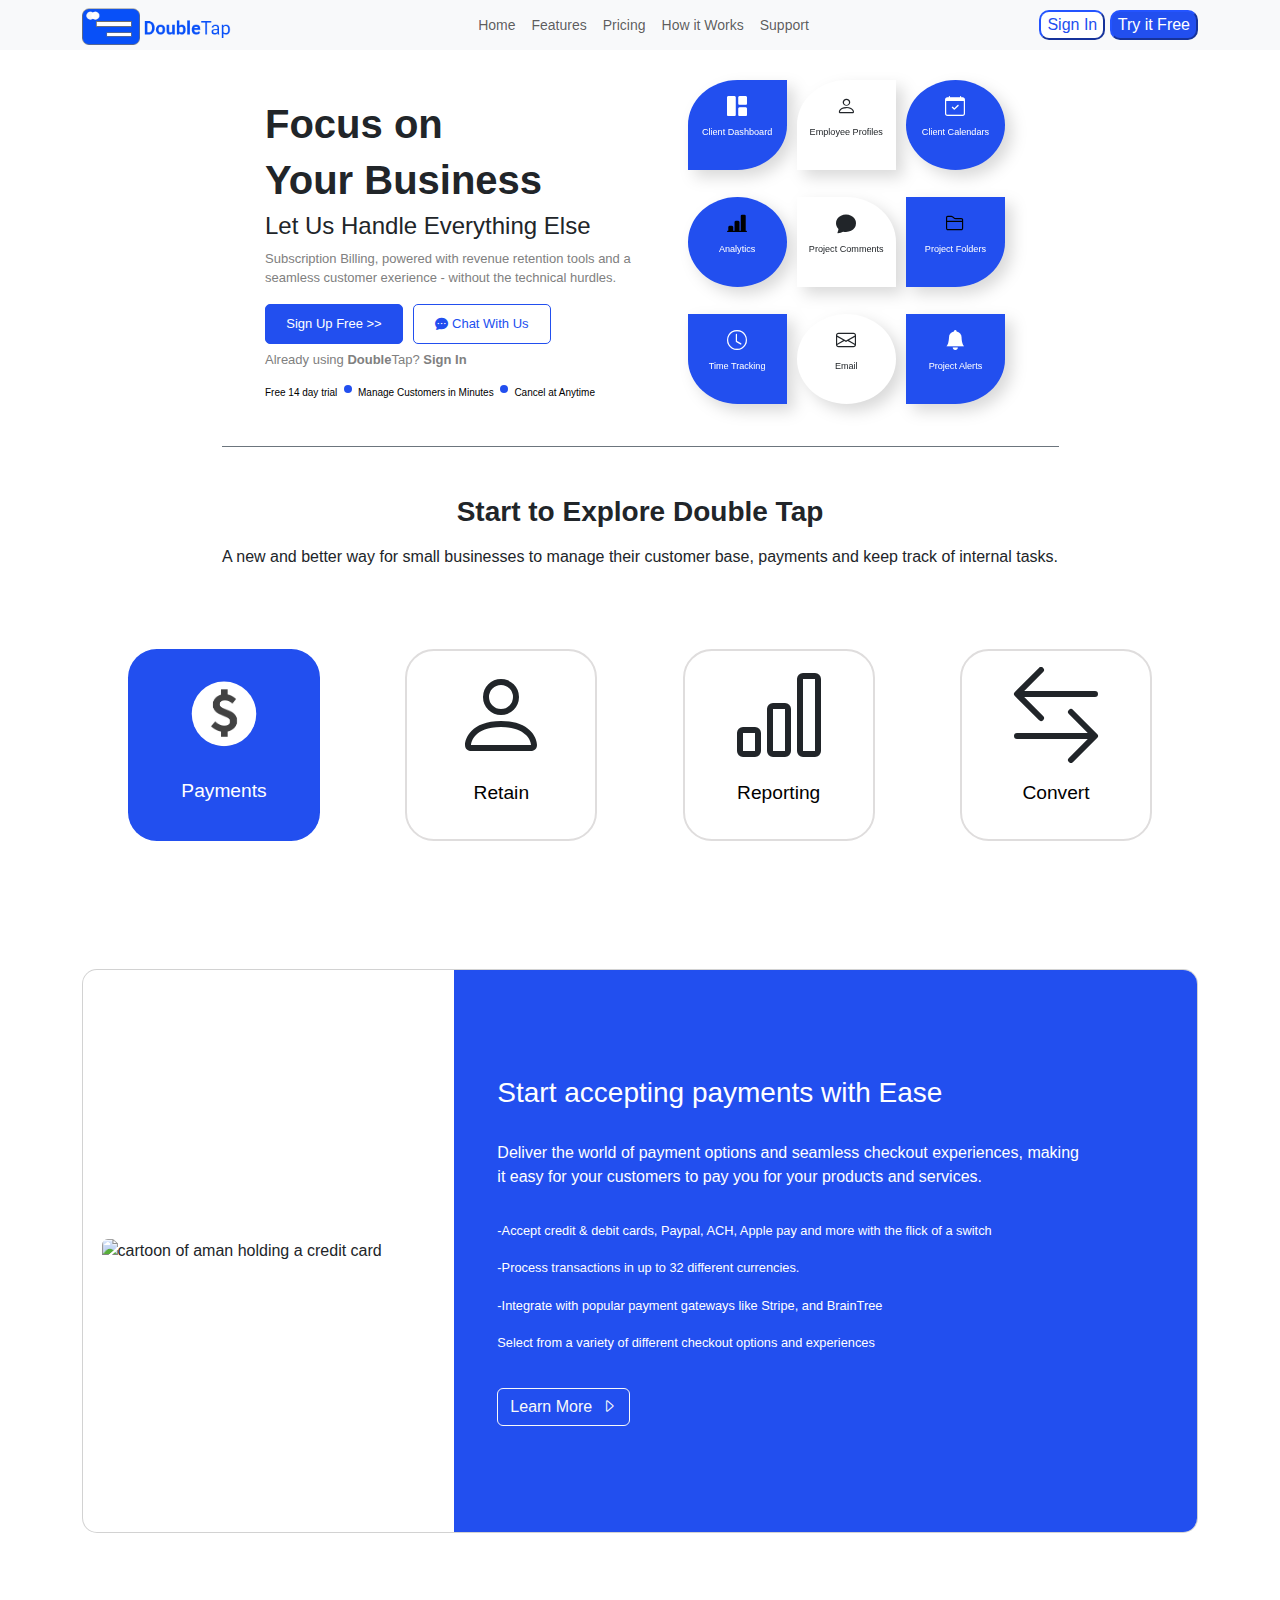
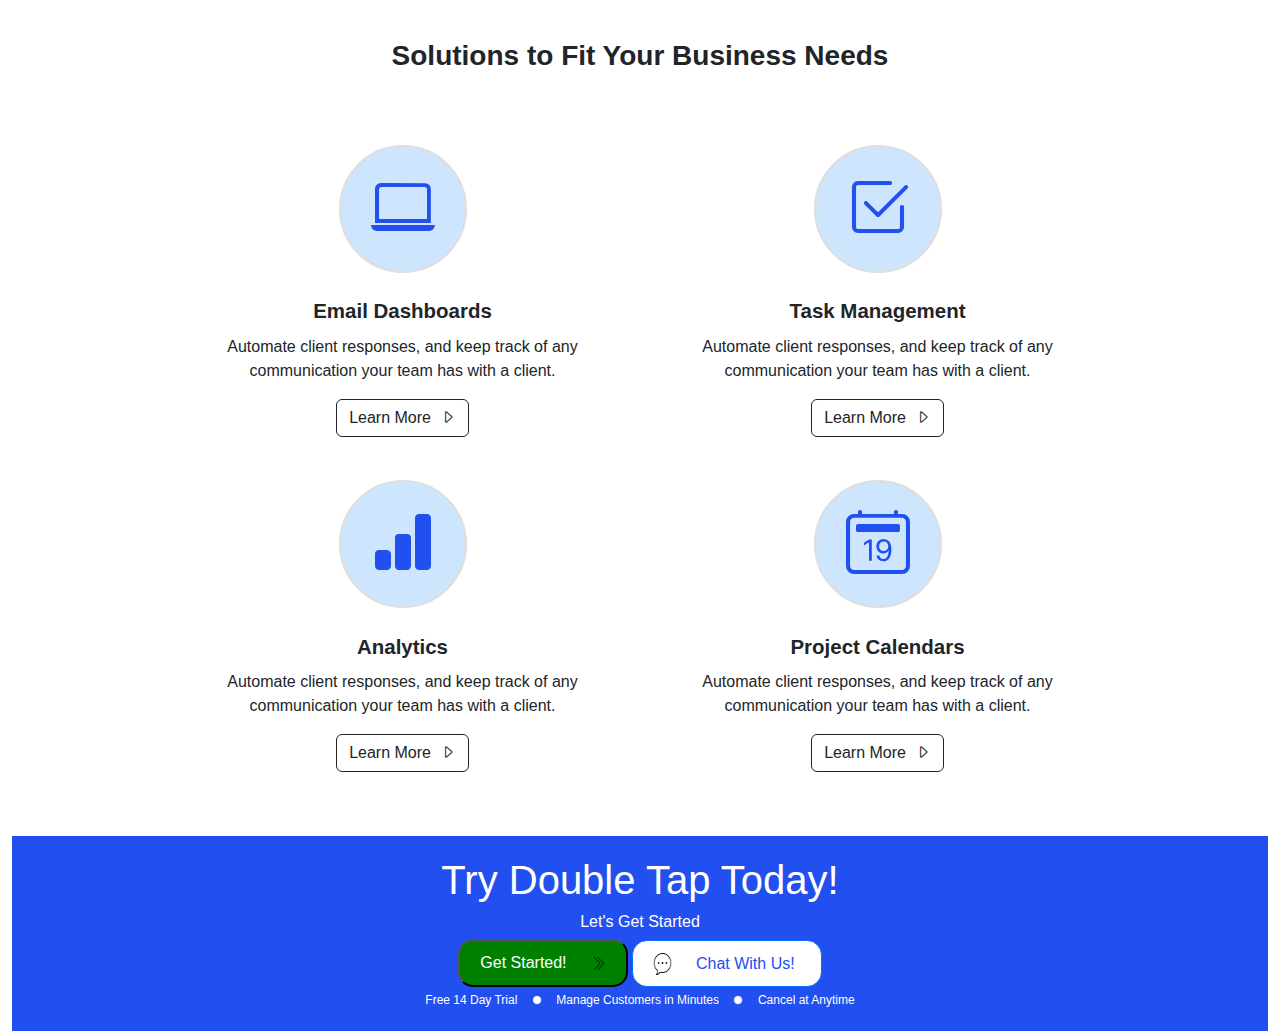
==== commit 58f2500d: "fix footer" ====
--- a/index.html
+++ b/index.html
@@ -30,7 +30,7 @@
                             <a class="nav-link" href="about:blank" style="font-size: 14px;">Pricing</a>
                         </li>
                         <li class="nav-item">
-                            <a class="nav-link" href="./extra_pages/how_it_works.html" style="font-size: 14px;">How it Works</a>
+                            <a class="nav-link" href="./extra_pages/how_it_works.html" target="_blank" style="font-size: 14px;">How it Works</a>
                         </li>
                         <li class="nav-item">
                             <a class="nav-link" href="about:blank" style="font-size: 14px;">Support</a>
@@ -38,7 +38,7 @@
                     </ul>
                 </div>
                 <div class="ms-auto">
-                    <button class="signin-btn" type="Sign_in">Sign In</button>
+                    <a href="./extra_pages/sign_in.html" target="_blank"><button class="signin-btn" type="Sign_in">Sign In</button></a>
                 <button class="free-btn" type="Try_it_free">Try it Free</button>                
 
                 </div>
@@ -222,6 +222,7 @@
                 </div>
                 <div class="col-1"></div>
             </div>
+        </div>    
         
 <!--End of explore and solutions section-->
             
@@ -230,7 +231,7 @@
 
         
             
-
+<div class="container-fluid footer_123">
             <div class="footer">
                 <div>
                     <h1 class="font-weight-bold">Try Double Tap Today!</h1>
@@ -268,6 +269,7 @@
                     <a href="about:blank" target="_blank" style="font-size: 12px;">Cancel at Anytime</a>
                 </div>
             </div>
+    </div>
             
             
         <script src="https://cdn.jsdelivr.net/npm/bootstrap@5.3.3/dist/js/bootstrap.bundle.min.js" integrity="sha384-YvpcrYf0tY3lHB60NNkmXc5s9fDVZLESaAA55NDzOxhy9GkcIdslK1eN7N6jIeHz" crossorigin="anonymous"></script>
--- a/css/style.css
+++ b/css/style.css
@@ -589,4 +589,21 @@
     color: #224FEF;
     padding: 10px 20px;
     border-radius: 15px;
+}
+
+/*How it works section */
+
+.lorem_dummy1 {
+    width: 40vw;
+    text-align: center;
+    font-weight: 600;
+}
+
+.lorem_dummy_cont {
+    display:flex;
+    justify-content: center;
+}
+
+.padding_bot_5 {
+    margin-bottom: 50vh;
 }